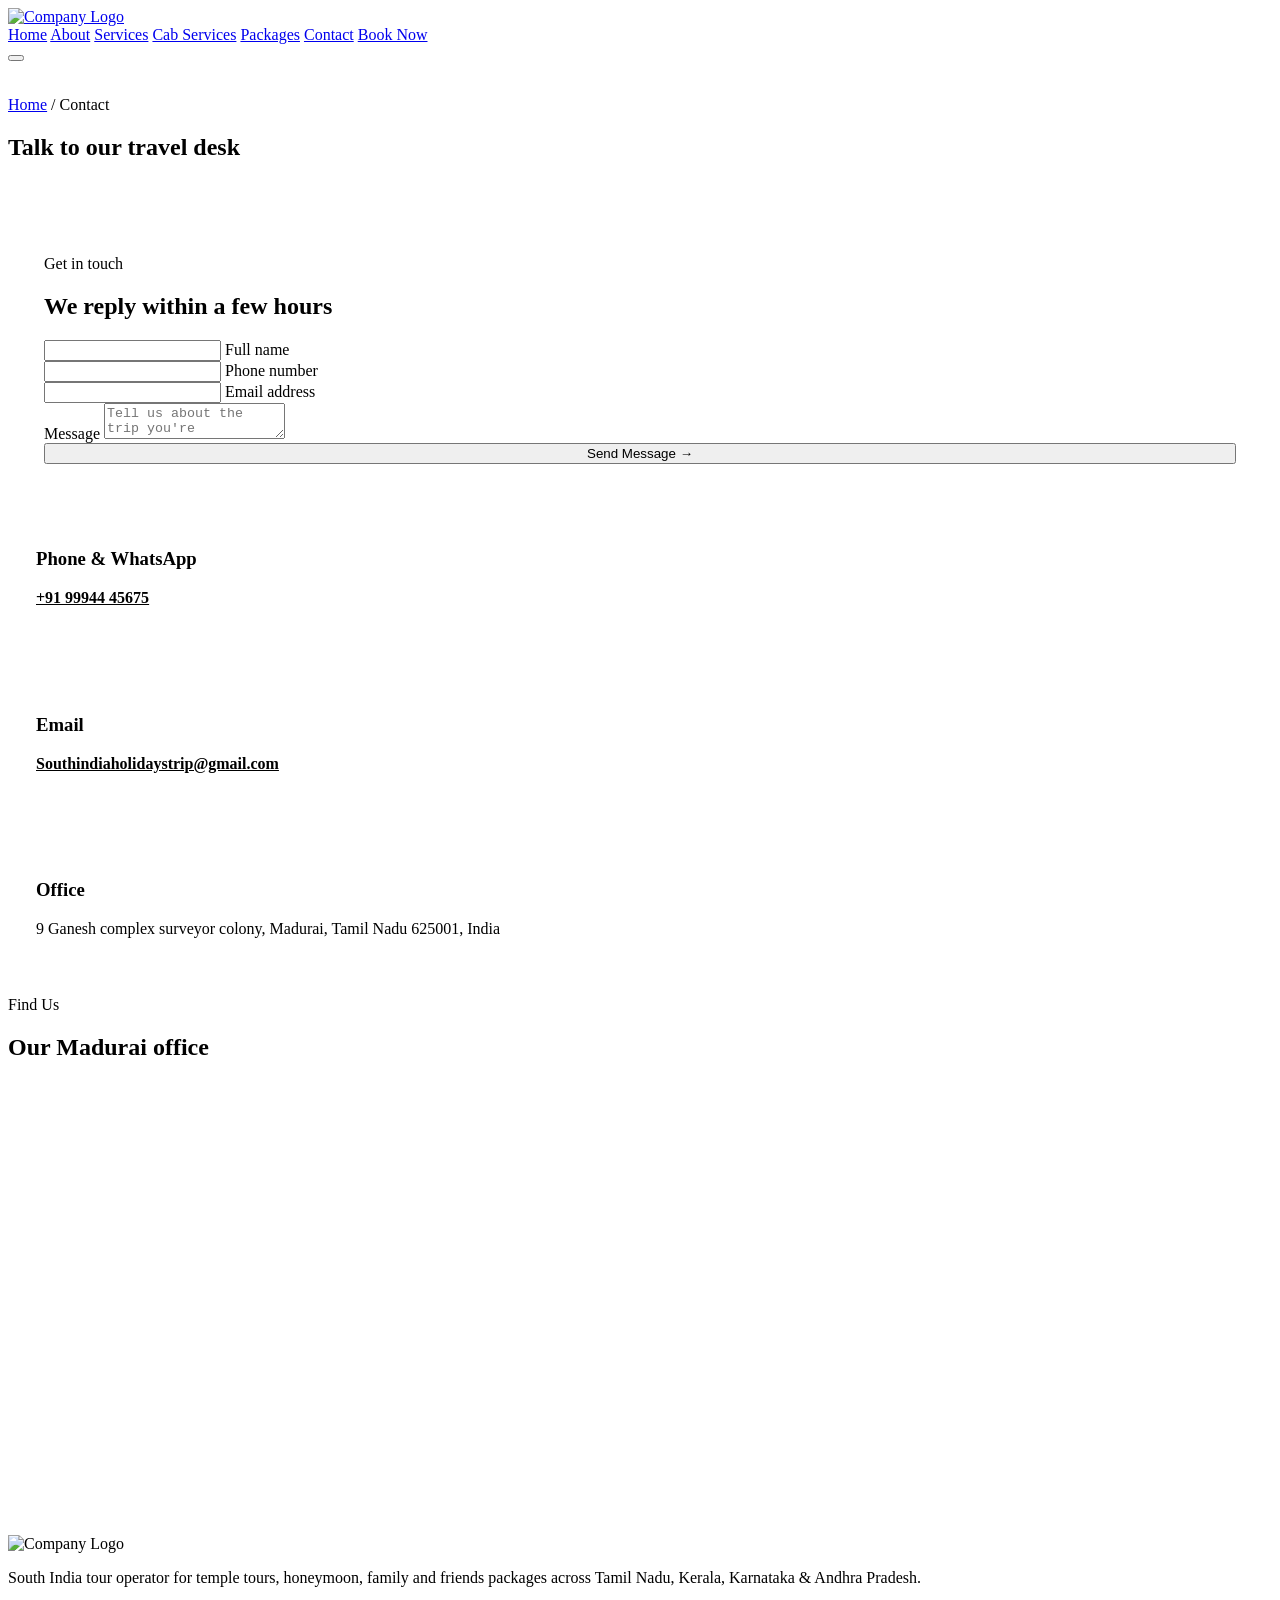
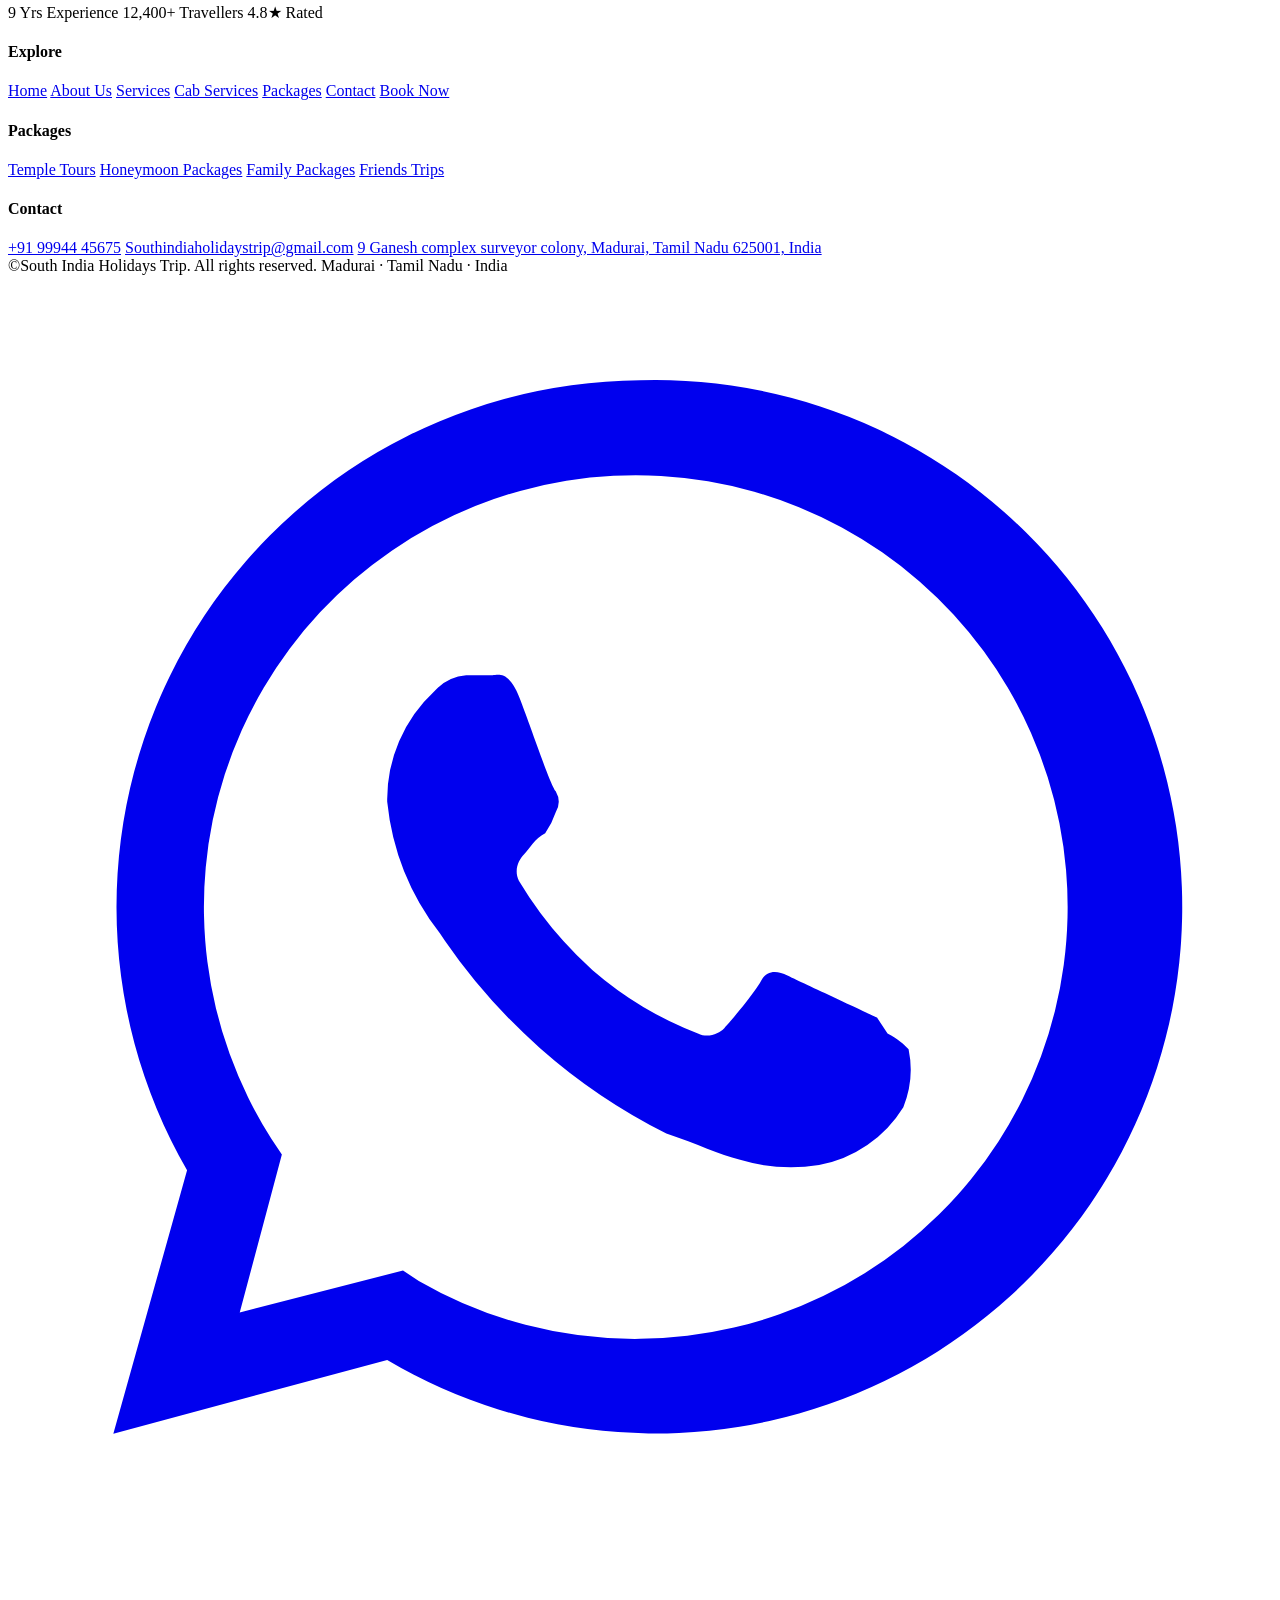
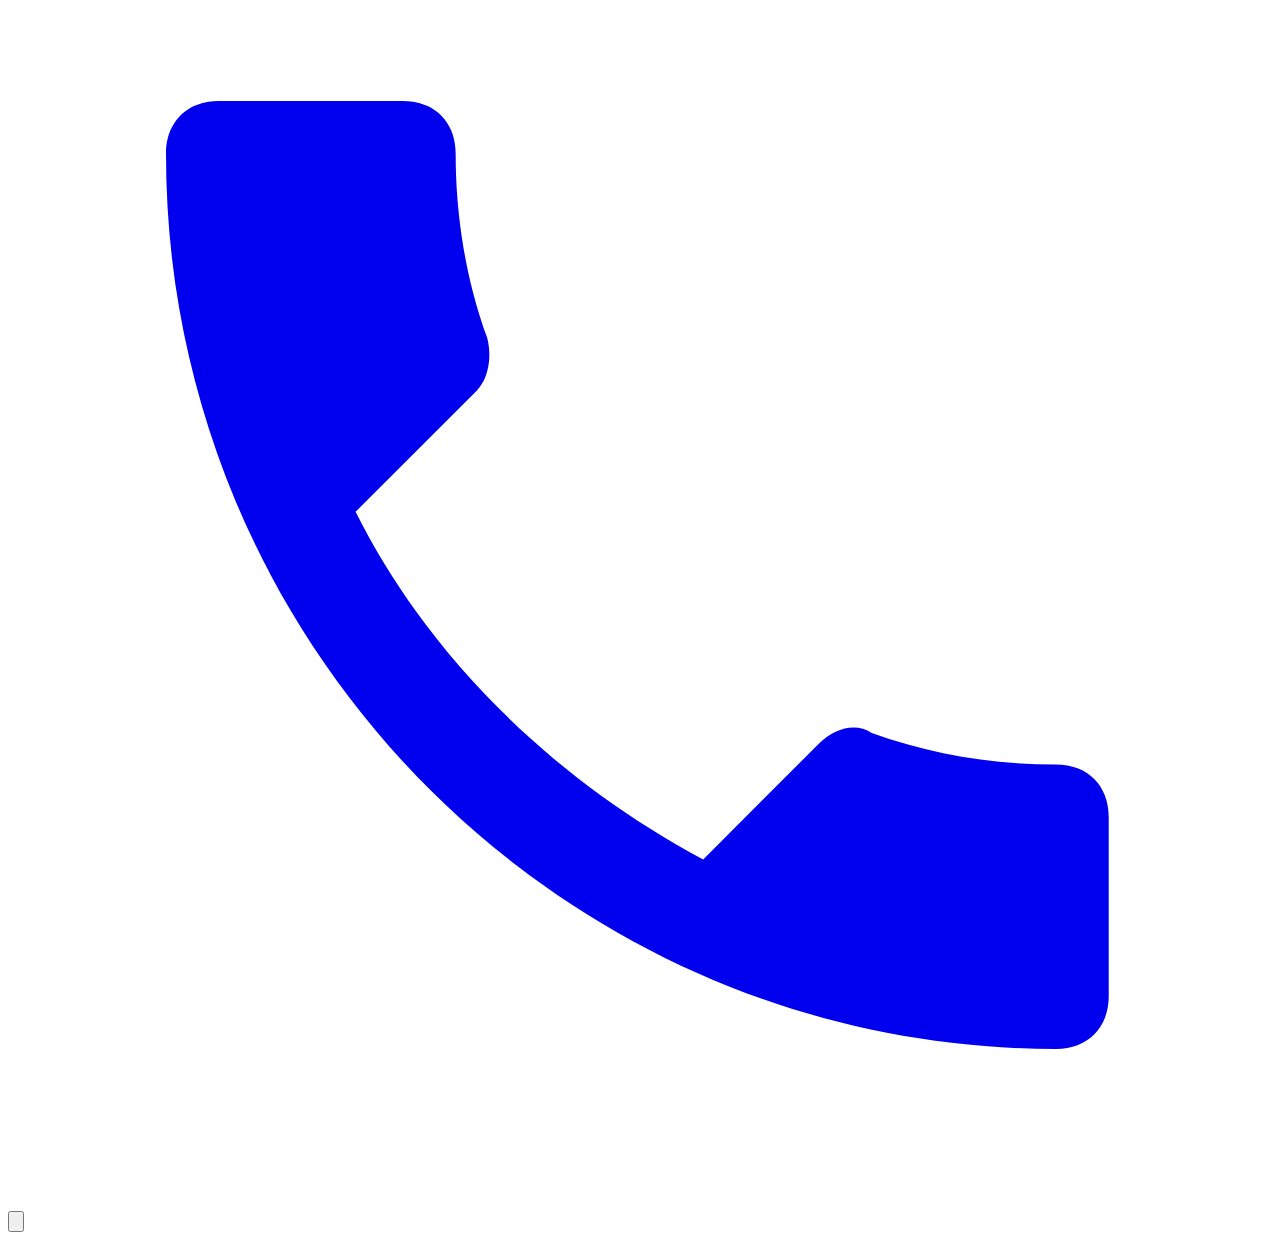
==== contact.html @ 144fa34c "Revise contact page for SEO and structure Updated the title and meta tags for SEO. Removed the Touri" ====
<!DOCTYPE html>
<html lang="en">

<head>
  <meta charset="UTF-8">
  <meta name="viewport" content="width=device-width, initial-scale=1.0">
  <title>Contact Us | South India Holidays Trip - Madurai Office</title>
  <meta name="description"
    content="Contact South India Holidays Trip for Madurai tour bookings, cab services & customized South India travel packages. Call or WhatsApp us today.">
  <meta name="keywords"
    content="contact madurai tour operator, south india holidays trip contact, madurai travel agency phone number">
  <link rel="canonical" href="https://www.southindiaholidaystrip.com/contact-us/">

  <script type="application/ld+json">
{
  "@context": "https://schema.org",
  "@type": "LocalBusiness",
  "name": "South India Holidays Trip",
  "image": "https://www.southindiaholidaystrip.com/images/logo.png",
  "telephone": "+91-99944-45675",
  "email": "info@southindiaholidaystrip.com",
  "address": {
    "@type": "PostalAddress",
    "streetAddress": "Your Street Address",
    "addressLocality": "Madurai",
    "addressRegion": "Tamil Nadu",
    "postalCode": "625001",
    "addressCountry": "IN"
  },
  "geo": {
    "@type": "GeoCoordinates",
    "latitude": "9.9252",
    "longitude": "78.1198"
  },
  "openingHoursSpecification": {
    "@type": "OpeningHoursSpecification",
    "dayOfWeek": ["Monday","Tuesday","Wednesday","Thursday","Friday","Saturday","Sunday"],
    "opens": "08:00",
    "closes": "20:00"
  },
  "priceRange": "₹₹"
}
</script>
  <meta name="description"
    content="Contact South Trails for South India tour packages — call, WhatsApp or email our Madurai travel desk to plan your Tamil Nadu & Kerala temple, honeymoon, family or friends trip.">
  <meta name="keywords"
    content="South India travel agency contact, South Trails Madurai contact, Tamil Nadu tour operator phone number">
  <link rel="canonical" href="https://www.Southindiaholidaystrip.com/contact.html">
  <meta name="robots" content="index, follow">
  <meta property="og:type" content="website">
  <meta property="og:title" content="Contact South India Holidays Trip">
  <meta property="og:description"
    content="Reach our Madurai-based South India travel desk by phone, WhatsApp or email.">
  <meta property="og:url" content="https://www.Southindiaholidaystrip.com/contact.html">
  <link rel="preconnect" href="https://fonts.googleapis.com">
  <link
    href="https://fonts.googleapis.com/css2?family=Poppins:wght@700;800&family=Inter:wght@400;500;600;700&display=swap"
    rel="stylesheet">
  <link rel="stylesheet" href="css/style.css">
</head>

<body class="contact-page">



  <div class="cursor-dot"></div>
  <div class="cursor-ring"></div>
  <div class="scroll-progress" id="scroll-progress"></div>

  <header class="site-header transparent">
    <div class="nav-wrap">
      <a href="index.html" class="brand">
        <img src="southindiaholidaystrip-logo.svg" alt="Company Logo">
      </a>
      <nav class="nav-links" id="nav-links">
        <a href="index.html">Home</a>
        <a href="about.html">About</a>
        <a href="services.html">Services</a>
        <a href="cabservices.html">Cab Services</a>
        <a href="packages.html">Packages</a>
        <a href="contact.html" class="active">Contact</a>
        <a href="booknow.html" class="btn btn-primary nav-cta">Book Now</a>
      </nav>
      <button class="nav-toggle" id="nav-toggle" aria-label="Toggle menu" aria-expanded="false"><span></span></button>
    </div>
  </header>
  <div class="nav-backdrop" id="nav-backdrop"></div>

  <section class="page-hero">
    <div class="page-hero-bg"><img src="images/temppl.jpg" alt="" loading="eager"></div>
    <div class="page-hero-overlay"></div>
    <div class="container">
      <p class="crumb"><a href="index.html">Home</a> / Contact</p>
      <h1>Talk to our travel desk</h1>
      <p style="max-width:560px;margin:0 auto;color:rgba(255,255,255,.9)">Based in Madurai, answering calls and messages
        about South India trips every day.</p>
    </div>
  </section>

  <section class="section-light">
    <div class="container grid grid-2" style="align-items:start">
      <div class="reveal glass-card" style="text-align:left;padding:40px 36px">
        <p class="eyebrow">Get in touch</p>
        <h2>We reply within a few hours</h2>
        <div id="contact-confirm"
          style="display:none;background:rgba(16,185,129,.12);color:#059669;padding:16px 18px;border-radius:12px;margin-bottom:20px;font-weight:600">
          Thanks — your message has reached our Madurai desk. We'll get back to you shortly.</div>
        <form id="contact-form" class="form-grid" novalidate>
          <div class="field floating">
            <input id="ct-name" type="text" required placeholder=" ">
            <label for="ct-name">Full name</label>
          </div>
          <div class="field floating">
            <input id="ct-phone" type="tel" required placeholder=" ">
            <label for="ct-phone">Phone number</label>
          </div>
          <div class="field floating full">
            <input id="ct-email" type="email" required placeholder=" ">
            <label for="ct-email">Email address</label>
          </div>
          <div class="field full">
            <label for="ct-msg">Message</label>
            <textarea id="ct-msg" required placeholder="Tell us about the trip you're planning..."></textarea>
          </div>
          <div class="field full">
            <button type="submit" class="btn btn-primary" style="width:100%">Send Message <span
                class="arrow">→</span></button>
          </div>
        </form>
      </div>

      <div class="reveal">
        <div class="glass-card" style="margin-bottom:20px;text-align:left;padding:26px 28px">
          <h3>Phone &amp; WhatsApp</h3>
          <p><a href="tel:+919994445675" style="color:var(--primary-dark);font-weight:600">+91 99944 45675</a></p>
        </div>
        <div class="glass-card" style="margin-bottom:20px;text-align:left;padding:26px 28px">
          <h3>Email</h3>
          <p><a href="mailto:Southindiaholidaystrip@gmail.com"
              style="color:var(--primary-dark);font-weight:600">Southindiaholidaystrip@gmail.com</a></p>
        </div>
        <div class="glass-card" style="text-align:left;padding:26px 28px">
          <h3>Office</h3>
          <p>9 Ganesh complex surveyor colony, Madurai, Tamil Nadu 625001, India</p>
        </div>
      </div>
    </div>
  </section>
  <script type="application/ld+json">
{
  "@context": "https://schema.org",
  "@type": "BreadcrumbList",
  "itemListElement": [
    {"@type": "ListItem", "position": 1, "name": "Home", "item": "https://www.southindiaholidaystrip.com/"},
    {"@type": "ListItem", "position": 2, "name": "Packages", "item": "https://www.southindiaholidaystrip.com/packages/"},
    {"@type": "ListItem", "position": 3, "name": "Madurai Tour Package", "item": "https://www.southindiaholidaystrip.com/madurai-tour-packages/"}
  ]
}
</script>
  <section class="section-muted">
    <div class="container">
      <div class="section-head">
        <p class="eyebrow center">Find Us</p>
        <h2>Our Madurai office</h2>
      </div>
      <div class="map-embed">
        <iframe
          src="https://www.google.com/maps/embed?pb=!1m14!1m12!1m3!1d491.2140660564958!2d78.15778376756975!3d9.957858644174221!2m3!1f0!2f0!3f0!3m2!1i1024!2i768!4f13.1!5e0!3m2!1sen!2sin!4v1784291886916!5m2!1sen!2sin"
          width="600" height="450" style="border:0;" allowfullscreen="" loading="lazy"
          referrerpolicy="strict-origin-when-cross-origin"></iframe>
      </div>
    </div>
  </section>

  <footer class="site-footer">
    <div class="container">
      <div class="footer-grid">
        <div class="footer-brand">
          <img src="southindiaholidaystrip-logo.svg" alt="Company Logo">
          <p>South India tour operator for temple tours, honeymoon, family and friends packages across Tamil Nadu,
            Kerala, Karnataka &amp; Andhra Pradesh.</p>
          <div class="trust-badges">
            <span class="trust-badge">9 Yrs Experience</span>
            <span class="trust-badge">12,400+ Travellers</span>
            <span class="trust-badge">4.8★ Rated</span>
          </div>
        </div>
        <div>
          <h4>Explore</h4>
          <a href="index.html">Home</a>
          <a href="about.html">About Us</a>
          <a href="services.html">Services</a>
          <a href="cabservices.html">Cab Services</a>
          <a href="packages.html">Packages</a>
          <a href="contact.html" class="active">Contact</a>
          <a href="booknow.html">Book Now</a>
        </div>
        <div>
          <h4>Packages</h4>
          <a href="packages.html?filter=temple#packages">Temple Tours</a>
          <a href="packages.html?filter=honeymoon#packages">Honeymoon Packages</a>
          <a href="packages.html?filter=family#packages">Family Packages</a>
          <a href="packages.html?filter=friends#packages">Friends Trips</a>
        </div>
        <div>
          <h4>Contact</h4>
          <a href="tel:+919994445675">+91 99944 45675</a>
          <a href="mailto:Southindiaholidaystrip@gmail.com">Southindiaholidaystrip@gmail.com</a>
          <a href="contact.html">9 Ganesh complex surveyor colony, Madurai, Tamil Nadu 625001, India</a>
        </div>
      </div>
      <div class="footer-bottom">
        <span>©South India Holidays Trip. All rights reserved.</span>
        <span>Madurai · Tamil Nadu · India</span>
      </div>
    </div>
  </footer>

  <a class="wa-float" href="https://wa.me/919994445675" target="_blank" rel="noopener" aria-label="Chat on WhatsApp">
    <svg viewBox="0 0 24 24" fill="currentColor">
      <path
        d="M12 2a10 10 0 0 0-8.6 15L2 22l5.2-1.4A10 10 0 1 0 12 2Zm0 18.2a8.2 8.2 0 0 1-4.2-1.1l-.3-.2-3.1.8.8-3-.2-.3A8.2 8.2 0 1 1 12 20.2Zm4.5-6.1c-.2-.1-1.5-.7-1.7-.8s-.4-.1-.5.1-.6.8-.7.9-.3.2-.5.1a6.7 6.7 0 0 1-2-1.2 7.4 7.4 0 0 1-1.4-1.7c-.1-.2 0-.4.1-.5s.2-.3.4-.4a1.6 1.6 0 0 0 .2-.4.4.4 0 0 0 0-.4c-.1-.1-.5-1.3-.7-1.8s-.4-.4-.5-.4h-.5a.9.9 0 0 0-.6.3 2.8 2.8 0 0 0-.9 2.1 4.9 4.9 0 0 0 1 2.5 11.2 11.2 0 0 0 4.3 3.8c.6.2 1 .4 1.4.5a3.4 3.4 0 0 0 1.5.1 2.4 2.4 0 0 0 1.6-1.1 1.9 1.9 0 0 0 .1-1.1c-.1-.1-.2-.2-.4-.3Z" />
    </svg>
  </a>
  <a class="call-float" href="tel:+919994445675" aria-label="Call us">
    <svg viewBox="0 0 24 24" fill="currentColor">
      <path
        d="M6.6 10.8c1.4 2.8 3.8 5.1 6.6 6.6l2.2-2.2c.3-.3.7-.4 1-.2 1.1.4 2.3.6 3.5.6.6 0 1 .4 1 1V20c0 .6-.4 1-1 1C10.6 21 3 13.4 3 4c0-.6.4-1 1-1h3.5c.6 0 1 .4 1 1 0 1.2.2 2.4.6 3.5.1.4 0 .8-.2 1L6.6 10.8Z" />
    </svg>
  </a>
  <button class="to-top" id="to-top" aria-label="Back to top">
    <svg viewBox="0 0 24 24" fill="none">
      <path d="M12 19V5M5 12l7-7 7 7" stroke="currentColor" stroke-width="2.4" stroke-linecap="round"
        stroke-linejoin="round" />
    </svg>
  </button>

  <script src="js/main.js"></script>
</body>

</html>
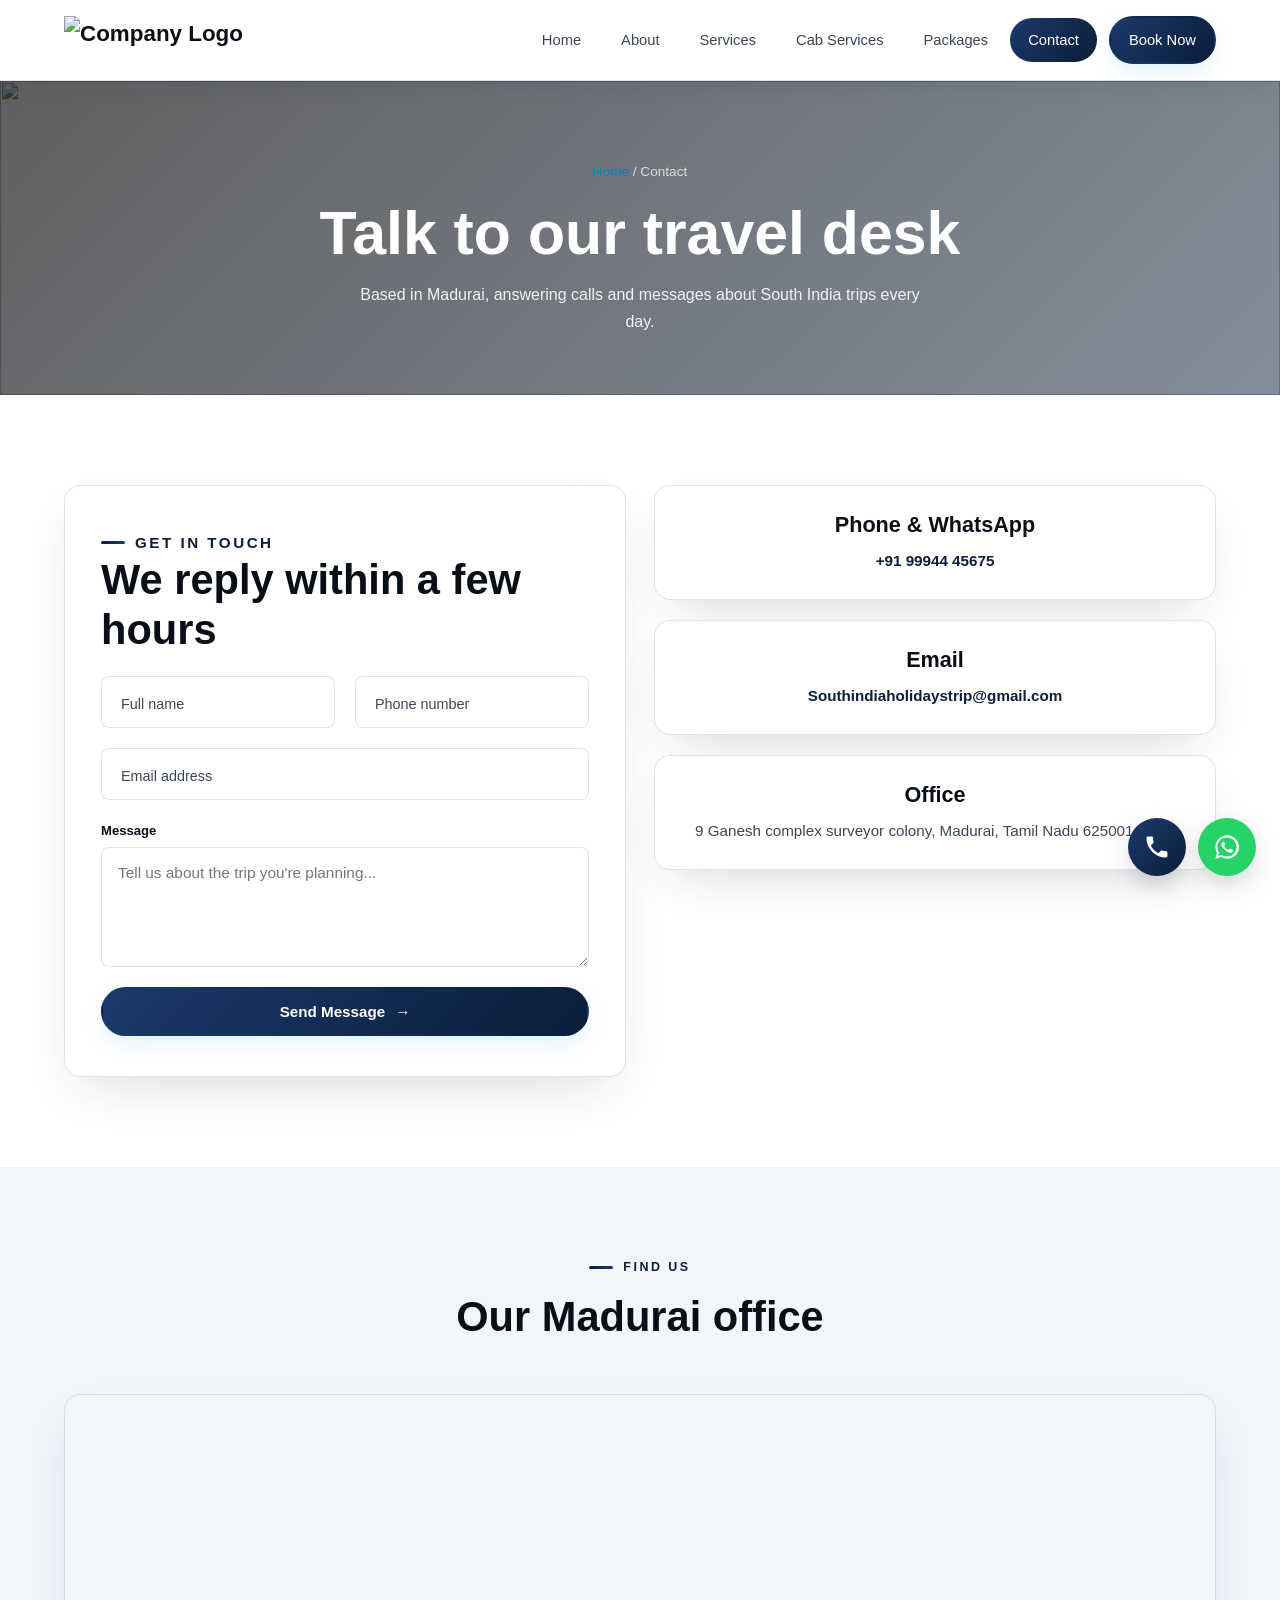
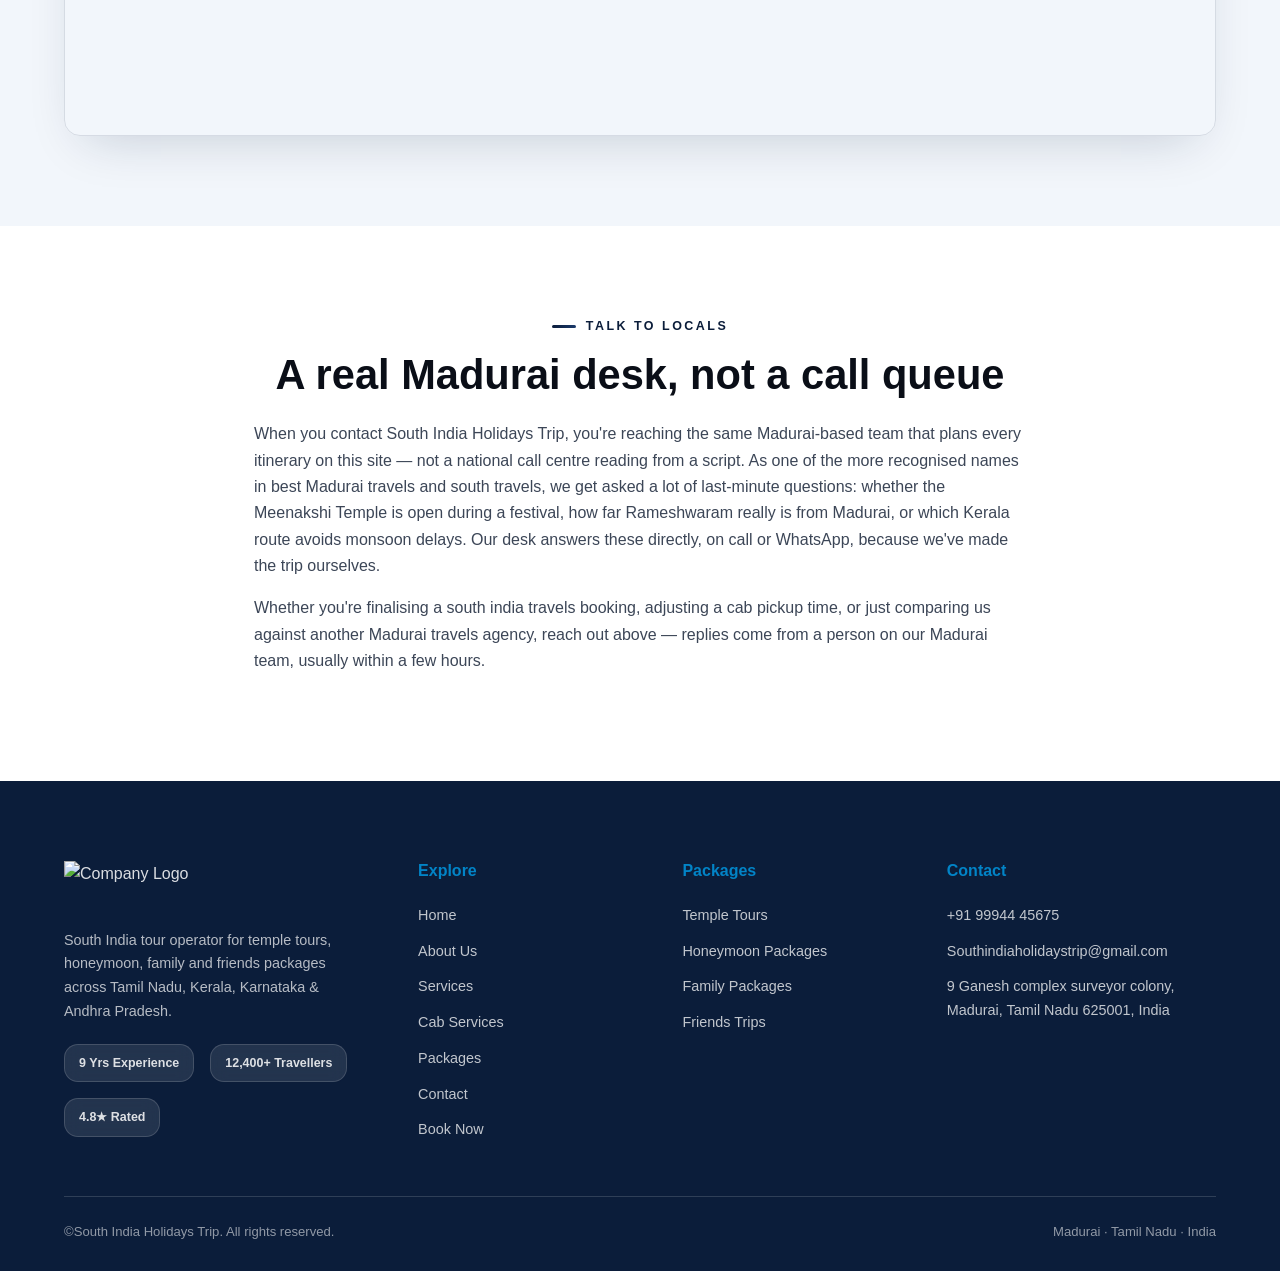
==== commit 3ce6f63c: "Enhance SEO and user engagement in contact.html Updated meta tags and structured data for improved S" ====
--- a/contact.html
+++ b/contact.html
@@ -4,34 +4,43 @@
 <head>
   <meta charset="UTF-8">
   <meta name="viewport" content="width=device-width, initial-scale=1.0">
-  <title>Contact Us | South India Holidays Trip - Madurai Office</title>
+  <title>Contact Best Madurai Travels | South India Holidays Trip - Madurai Office</title>
   <meta name="description"
-    content="Contact South India Holidays Trip for Madurai tour bookings, cab services & customized South India travel packages. Call or WhatsApp us today.">
+    content="Contact South India Holidays Trip — the best Madurai travels agency for tour bookings, cab services and custom south travels packages. Call or WhatsApp our Madurai desk today.">
   <meta name="keywords"
-    content="contact madurai tour operator, south india holidays trip contact, madurai travel agency phone number">
-  <link rel="canonical" href="https://www.southindiaholidaystrip.com/contact-us/">
+    content="contact best madurai travels, madurai travel agency phone number, south travels contact, south india travels agency madurai, contact south india holidays trip">
+  <link rel="canonical" href="https://www.southindiaholidaystrip.com/contact.html">
+  <meta name="robots" content="index, follow">
+
+  <meta property="og:type" content="website">
+  <meta property="og:site_name" content="South India Holidays Trip">
+  <meta property="og:title" content="Contact Best Madurai Travels | South India Holidays Trip">
+  <meta property="og:description"
+    content="Reach our Madurai-based South India travels desk by phone, WhatsApp or email.">
+  <meta property="og:image" content="https://www.southindiaholidaystrip.com/images/Meenkshi.webp">
+  <meta property="og:url" content="https://www.southindiaholidaystrip.com/contact.html">
+  <meta name="twitter:card" content="summary_large_image">
+  <meta name="twitter:title" content="Contact Best Madurai Travels">
+  <meta name="twitter:description" content="Call, WhatsApp or email our Madurai travels desk.">
 
   <script type="application/ld+json">
 {
   "@context": "https://schema.org",
-  "@type": "LocalBusiness",
+  "@type": ["LocalBusiness", "TravelAgency"],
   "name": "South India Holidays Trip",
-  "image": "https://www.southindiaholidaystrip.com/images/logo.png",
+  "alternateName": "Best Madurai Travels",
+  "image": "https://www.southindiaholidaystrip.com/images/Meenkshi.webp",
   "telephone": "+91-99944-45675",
-  "email": "info@southindiaholidaystrip.com",
+  "email": "Southindiaholidaystrip@gmail.com",
   "address": {
     "@type": "PostalAddress",
-    "streetAddress": "Your Street Address",
+    "streetAddress": "9 Ganesh Complex, Surveyor Colony",
     "addressLocality": "Madurai",
     "addressRegion": "Tamil Nadu",
     "postalCode": "625001",
     "addressCountry": "IN"
   },
-  "geo": {
-    "@type": "GeoCoordinates",
-    "latitude": "9.9252",
-    "longitude": "78.1198"
-  },
+  "geo": { "@type": "GeoCoordinates", "latitude": "9.9252", "longitude": "78.1198" },
   "openingHoursSpecification": {
     "@type": "OpeningHoursSpecification",
     "dayOfWeek": ["Monday","Tuesday","Wednesday","Thursday","Friday","Saturday","Sunday"],
@@ -41,17 +50,17 @@
   "priceRange": "₹₹"
 }
 </script>
-  <meta name="description"
-    content="Contact South Trails for South India tour packages — call, WhatsApp or email our Madurai travel desk to plan your Tamil Nadu & Kerala temple, honeymoon, family or friends trip.">
-  <meta name="keywords"
-    content="South India travel agency contact, South Trails Madurai contact, Tamil Nadu tour operator phone number">
-  <link rel="canonical" href="https://www.Southindiaholidaystrip.com/contact.html">
-  <meta name="robots" content="index, follow">
-  <meta property="og:type" content="website">
-  <meta property="og:title" content="Contact South India Holidays Trip">
-  <meta property="og:description"
-    content="Reach our Madurai-based South India travel desk by phone, WhatsApp or email.">
-  <meta property="og:url" content="https://www.Southindiaholidaystrip.com/contact.html">
+  <script type="application/ld+json">
+{
+  "@context": "https://schema.org",
+  "@type": "BreadcrumbList",
+  "itemListElement": [
+    {"@type": "ListItem", "position": 1, "name": "Home", "item": "https://www.southindiaholidaystrip.com/index.html"},
+    {"@type": "ListItem", "position": 2, "name": "Contact", "item": "https://www.southindiaholidaystrip.com/contact.html"}
+  ]
+}
+</script>
+
   <link rel="preconnect" href="https://fonts.googleapis.com">
   <link
     href="https://fonts.googleapis.com/css2?family=Poppins:wght@700;800&family=Inter:wght@400;500;600;700&display=swap"
@@ -146,17 +155,6 @@
       </div>
     </div>
   </section>
-  <script type="application/ld+json">
-{
-  "@context": "https://schema.org",
-  "@type": "BreadcrumbList",
-  "itemListElement": [
-    {"@type": "ListItem", "position": 1, "name": "Home", "item": "https://www.southindiaholidaystrip.com/"},
-    {"@type": "ListItem", "position": 2, "name": "Packages", "item": "https://www.southindiaholidaystrip.com/packages/"},
-    {"@type": "ListItem", "position": 3, "name": "Madurai Tour Package", "item": "https://www.southindiaholidaystrip.com/madurai-tour-packages/"}
-  ]
-}
-</script>
   <section class="section-muted">
     <div class="container">
       <div class="section-head">
@@ -169,6 +167,22 @@
           width="600" height="450" style="border:0;" allowfullscreen="" loading="lazy"
           referrerpolicy="strict-origin-when-cross-origin"></iframe>
       </div>
+    </div>
+  </section>
+
+  <section class="section-light">
+    <div class="container" style="max-width:820px">
+      <p class="eyebrow center">Talk To Locals</p>
+      <h2 style="text-align:center">A real Madurai desk, not a call queue</h2>
+      <p>When you contact South India Holidays Trip, you're reaching the same Madurai-based team that plans every
+        itinerary on this site — not a national call centre reading from a script. As one of the more recognised
+        names in best Madurai travels and south travels, we get asked a lot of last-minute questions: whether the
+        Meenakshi Temple is open during a festival, how far Rameshwaram really is from Madurai, or which Kerala
+        route avoids monsoon delays. Our desk answers these directly, on call or WhatsApp, because we've made the
+        trip ourselves.</p>
+      <p>Whether you're finalising a south india travels booking, adjusting a cab pickup time, or just comparing us
+        against another Madurai travels agency, reach out above — replies come from a person on our Madurai team,
+        usually within a few hours.</p>
     </div>
   </section>
 
--- a/css/style.css
+++ b/css/style.css
@@ -0,0 +1,3181 @@
+/* =========================================================
+   SOUTH INDIA HOLIDAYS TRIP— Premium Light Theme
+   TOURS & TRAVELS UI Redesign
+   ========================================================= */
+
+:root {
+  /* Navy / Black / White / Sky-blue system — no off-palette accents */
+  --primary: #1B3A6B;
+  --primary-dark: #0B1D3A;
+  --secondary: #0B1D3A;
+  --accent: #0EA5E9;
+  --highlight: #38BDF8;
+  --luxury: #0284C7;
+  --bg: #FFFFFF;
+  --bg-section: #F2F6FB;
+  --card-bg: rgba(255, 255, 255, 0.97);
+  --text: #0A0E17;
+  --text-soft: #3C4657;
+  --border: rgba(11, 29, 58, 0.12);
+  --hover-glow: rgba(14, 165, 233, 0.24);
+  --glass: rgba(255, 255, 255, 0.84);
+  --glass-border: rgba(255, 255, 255, 0.5);
+
+  --display: "Poppins", "Segoe UI", sans-serif;
+  --body: "Inter", "Segoe UI", sans-serif;
+
+  --radius: 20px;
+  --radius-sm: 14px;
+  --radius-pill: 999px;
+  --shadow: 0 20px 50px -20px rgba(11, 29, 58, 0.20);
+  --shadow-soft: 0 8px 30px -12px rgba(11, 29, 58, 0.16);
+  --shadow-glow: 0 0 40px var(--hover-glow);
+
+  --container: 1200px;
+  --nav-h: 72px;
+}
+
+*,
+*::before,
+*::after {
+  box-sizing: border-box;
+}
+
+html {
+  scroll-behavior: smooth;
+  -webkit-text-size-adjust: 100%;
+  max-width: 100%;
+}
+
+body {
+  margin: 0;
+  font-family: var(--body);
+  color: var(--text);
+  background: var(--bg);
+  line-height: 1.65;
+  font-size: 16px;
+  overflow-x: hidden;
+  -webkit-tap-highlight-color: transparent;
+}
+
+body.custom-cursor {
+  cursor: none;
+}
+
+h1,
+h2,
+h3,
+h4 {
+  font-family: var(--display);
+  font-weight: 800;
+  color: var(--text);
+  line-height: 1.2;
+  margin: 0 0 0.5em;
+  overflow-wrap: break-word;
+}
+
+h1 {
+  font-size: clamp(2.4rem, 5.5vw, 3.8rem);
+}
+
+h2 {
+  font-size: clamp(1.8rem, 3.5vw, 2.6rem);
+}
+
+h3 {
+  font-size: 1.35rem;
+}
+
+p {
+  margin: 0 0 1em;
+  color: var(--text-soft);
+}
+
+a {
+  color: inherit;
+  text-decoration: none;
+}
+
+img {
+  max-width: 100%;
+  display: block;
+}
+
+ul {
+  margin: 0;
+  padding: 0;
+  list-style: none;
+}
+
+button {
+  font-family: var(--body);
+  cursor: pointer;
+}
+
+.container {
+  max-width: var(--container);
+  margin: 0 auto;
+  padding: 0 24px;
+}
+
+.logo-container {
+  display: inline-flex;
+  align-items: center;
+  justify-content: center;
+  flex-shrink: 0;
+  width: 44px;
+  height: 44px;
+  padding: 8px;
+  border-radius: var(--radius-sm);
+  background: linear-gradient(135deg, var(--primary), var(--primary-dark));
+  box-shadow: 0 6px 18px -8px var(--hover-glow);
+  transition: transform 0.4s ease, box-shadow 0.3s ease;
+}
+
+.brand:hover .logo-container {
+  transform: rotate(-6deg) scale(1.08);
+  box-shadow: 0 10px 24px -8px var(--hover-glow);
+}
+
+
+/* ---------- Scroll Progress ---------- */
+.scroll-progress {
+  position: fixed;
+  top: 0;
+  left: 0;
+  height: 3px;
+  width: 0%;
+  z-index: 900;
+  background: linear-gradient(90deg, var(--primary-dark), var(--primary), var(--luxury));
+  box-shadow: 0 0 12px var(--hover-glow);
+  transition: width 0.1s ease-out;
+}
+
+/* ---------- Buttons ---------- */
+.btn {
+  display: inline-flex;
+  align-items: center;
+  justify-content: center;
+  gap: 10px;
+  padding: 14px 32px;
+  border-radius: var(--radius-pill);
+  font-weight: 600;
+  font-size: 0.95rem;
+  border: 2px solid transparent;
+  transition: transform 0.3s ease, box-shadow 0.3s ease, background 0.3s ease;
+  min-height: 48px;
+  position: relative;
+  overflow: hidden;
+  isolation: isolate;
+}
+
+.btn::before {
+  content: "";
+  position: absolute;
+  top: 0;
+  left: -60%;
+  width: 50%;
+  height: 100%;
+  background: linear-gradient(115deg, transparent, rgba(255, 255, 255, 0.4), transparent);
+  transform: skewX(-18deg);
+  transition: left 0.55s ease;
+  z-index: 1;
+  pointer-events: none;
+}
+
+.btn:hover::before {
+  left: 130%;
+}
+
+.btn-primary {
+  background: linear-gradient(135deg, var(--primary), var(--secondary));
+  color: #fff;
+  box-shadow: 0 8px 24px -8px var(--hover-glow);
+}
+
+.btn-primary:hover {
+  transform: translateY(-3px);
+  box-shadow: var(--shadow-glow);
+}
+
+.btn-gold {
+  background: var(--luxury);
+  color: #fff;
+}
+
+.btn-gold:hover {
+  transform: translateY(-3px);
+  box-shadow: 0 12px 30px -10px rgba(14, 165, 233, 0.5);
+}
+
+.btn-outline {
+  background: transparent;
+  border-color: var(--primary-dark);
+  color: var(--primary-dark);
+}
+
+.btn-outline:hover {
+  background: var(--primary-dark);
+  color: #fff;
+  transform: translateY(-2px);
+}
+
+.btn-ghost-light {
+  border-color: rgba(255, 255, 255, 0.7);
+  color: #fff;
+  background: rgba(255, 255, 255, 0.1);
+  backdrop-filter: blur(8px);
+}
+
+.btn-ghost-light:hover {
+  background: rgba(255, 255, 255, 0.2);
+  transform: translateY(-2px);
+}
+
+.btn .arrow {
+  transition: transform 0.3s ease;
+}
+
+.btn:hover .arrow {
+  transform: translateX(4px);
+}
+
+.btn:active {
+  transform: translateY(1px) scale(0.98);
+}
+
+/* ---------- Eyebrow ---------- */
+.eyebrow {
+  display: inline-flex;
+  align-items: center;
+  gap: 10px;
+  font-size: 0.78rem;
+  letter-spacing: 2.5px;
+  text-transform: uppercase;
+  color: var(--primary-dark);
+  font-weight: 700;
+  margin-bottom: 14px;
+}
+
+.eyebrow::before {
+  content: "";
+  width: 24px;
+  height: 3px;
+  background: linear-gradient(90deg, var(--primary-dark), var(--primary));
+  border-radius: 2px;
+}
+
+.eyebrow.center {
+  justify-content: center;
+  display: flex;
+}
+
+/* ---------- Header / Nav ---------- */
+.site-header {
+  position: sticky;
+  top: 0;
+  left: 0;
+  right: 0;
+  width: 100%;
+  max-width: 100%;
+  z-index: 500;
+  background: var(--bg);
+  border-bottom: 1px solid var(--border);
+  box-shadow: var(--shadow-soft);
+  transition: background 0.4s ease, box-shadow 0.4s ease, backdrop-filter 0.4s ease;
+}
+
+.site-header.transparent {
+  background: var(--glass);
+  backdrop-filter: blur(20px);
+  -webkit-backdrop-filter: blur(20px);
+  border-bottom: 1px solid var(--border);
+  box-shadow: var(--shadow-soft);
+}
+
+.site-header.scrolled {
+  background: var(--glass);
+  backdrop-filter: blur(20px);
+  -webkit-backdrop-filter: blur(20px);
+  border-bottom: 1px solid var(--border);
+  box-shadow: var(--shadow-soft);
+}
+
+.nav-wrap {
+  display: flex;
+  align-items: center;
+  justify-content: space-between;
+  padding: 16px 24px;
+  max-width: var(--container);
+  margin: 0 auto;
+  min-height: var(--nav-h);
+}
+
+.brand {
+  display: flex;
+  align-items: center;
+  gap: 12px;
+  font-family: var(--display);
+  font-size: 1.4rem;
+  font-weight: 800;
+  color: var(--text);
+  z-index: 620;
+}
+
+.brand img {
+  height: 56px;
+  width: auto;
+  max-width: 260px;
+  object-fit: contain;
+  transition: height 0.3s ease, filter 0.3s ease;
+}
+
+.site-header.scrolled .brand img {
+  height: 48px;
+}
+
+.brand .mark {
+  width: 40px;
+  height: 40px;
+  flex-shrink: 0;
+  transition: transform 0.4s ease;
+}
+
+.brand:hover .mark {
+  transform: rotate(-6deg) scale(1.08);
+}
+
+.brand small {
+  display: block;
+  font-family: var(--body);
+  font-size: 0.6rem;
+  letter-spacing: 2px;
+  color: var(--primary-dark);
+  font-weight: 600;
+  text-transform: uppercase;
+}
+
+.nav-links {
+  display: flex;
+  align-items: center;
+  gap: 4px;
+}
+
+.nav-links a {
+  padding: 10px 18px;
+  font-weight: 500;
+  font-size: 0.92rem;
+  color: var(--text-soft);
+  border-radius: var(--radius-pill);
+  transition: color 0.25s;
+  position: relative;
+  white-space: nowrap;
+}
+
+.nav-links a::after {
+  content: "";
+  position: absolute;
+  left: 18px;
+  right: 18px;
+  bottom: 6px;
+  height: 2px;
+  background: linear-gradient(90deg, var(--primary-dark), var(--primary));
+  transform: scaleX(0);
+  transform-origin: left;
+  transition: transform 0.3s ease;
+  border-radius: 2px;
+}
+
+.nav-links a:not(.nav-cta):hover,
+.nav-links a:not(.nav-cta).active {
+  color: #fff;
+  background: linear-gradient(135deg, var(--primary), var(--primary-dark));
+  border-radius: var(--radius-pill);
+}
+
+.nav-links a.active::after,
+.nav-links a:hover::after {
+  transform: scaleX(0);
+}
+
+/* Transparent header now uses same white glass as scrolled — no color overrides needed */
+
+.nav-cta {
+  margin-left: 8px;
+  color: #fff !important;
+}
+
+.nav-toggle {
+  display: none;
+  align-items: center;
+  justify-content: center;
+  width: 44px;
+  height: 44px;
+  border: 2px solid var(--border);
+  background: var(--bg);
+  border-radius: 12px;
+  cursor: pointer;
+  position: relative;
+  z-index: 1001;
+  transition: background 0.3s ease, border-color 0.3s ease, box-shadow 0.3s ease;
+}
+
+.nav-toggle:hover {
+  border-color: var(--primary);
+  box-shadow: 0 4px 14px -4px var(--hover-glow);
+}
+
+.nav-toggle span,
+.nav-toggle span::before,
+.nav-toggle span::after {
+  position: absolute;
+  content: "";
+  width: 20px;
+  height: 2.5px;
+  border-radius: 50px;
+  background: var(--primary-dark);
+  transition: all 0.4s cubic-bezier(0.4, 0, 0.2, 1);
+}
+
+.nav-toggle span {
+  top: 50%;
+  left: 50%;
+  transform: translate(-50%, -50%);
+}
+
+.nav-toggle span::before {
+  transform: translateY(-7px);
+}
+
+.nav-toggle span::after {
+  transform: translateY(7px);
+}
+
+.nav-toggle.open {
+  background: var(--primary-dark);
+  border-color: var(--primary-dark);
+}
+
+.nav-toggle.open span {
+  background: transparent;
+}
+
+.nav-toggle.open span::before {
+  transform: rotate(45deg);
+  background: #fff;
+}
+
+.nav-toggle.open span::after {
+  transform: rotate(-45deg);
+  background: #fff;
+}
+
+.nav-backdrop {
+  display: none;
+}
+
+/* ---------- Hero (Home - Full Width) ---------- */
+.hero-full {
+  position: relative;
+  min-height: 100vh;
+  overflow: hidden;
+  display: flex;
+  align-items: center;
+  justify-content: center;
+}
+
+.hero-slideshow {
+  position: absolute;
+  inset: 0;
+  z-index: 0;
+}
+
+.hero-slide {
+  position: absolute;
+  inset: 0;
+  opacity: 0;
+  transition: opacity 1.2s ease;
+}
+
+.hero-slide.active {
+  opacity: 1;
+}
+
+.hero-slide img {
+  width: 100%;
+  height: 100%;
+  object-fit: cover;
+  animation: ken-burns 12s ease-in-out infinite alternate;
+}
+
+@keyframes ken-burns {
+  from {
+    transform: scale(1);
+  }
+
+  to {
+    transform: scale(1.08);
+  }
+}
+
+.hero-overlay {
+  position: absolute;
+  inset: 0;
+  background: linear-gradient(135deg, rgba(10, 10, 10, 0.6) 0%, rgba(11, 29, 58, 0.5) 50%, rgba(10, 10, 10, 0.55) 100%);
+  z-index: 1;
+}
+
+.hero-clouds {
+  position: absolute;
+  inset: 0;
+  z-index: 2;
+  pointer-events: none;
+  overflow: hidden;
+}
+
+.cloud {
+  position: absolute;
+  background: rgba(255, 255, 255, 0.15);
+  border-radius: 100px;
+  filter: blur(20px);
+  animation: cloud-drift linear infinite;
+}
+
+.cloud-1 {
+  width: 200px;
+  height: 60px;
+  top: 15%;
+  left: -10%;
+  animation-duration: 35s;
+}
+
+.cloud-2 {
+  width: 280px;
+  height: 80px;
+  top: 25%;
+  left: -15%;
+  animation-duration: 45s;
+  animation-delay: -10s;
+}
+
+.cloud-3 {
+  width: 160px;
+  height: 50px;
+  top: 8%;
+  left: -5%;
+  animation-duration: 30s;
+  animation-delay: -20s;
+}
+
+@keyframes cloud-drift {
+  from {
+    transform: translateX(0);
+  }
+
+  to {
+    transform: translateX(calc(100% + 300px));
+  }
+}
+
+.hero-content {
+  position: relative;
+  z-index: 3;
+  text-align: center;
+  color: #fff;
+  max-width: 820px;
+  padding: 60px 24px 80px;
+}
+
+.hero-content h1 {
+  color: #fff;
+  margin-bottom: 20px;
+}
+
+.hero-content h1 .accent {
+  background: linear-gradient(135deg, var(--luxury), var(--highlight));
+  -webkit-background-clip: text;
+  -webkit-text-fill-color: transparent;
+  background-clip: text;
+}
+
+.hero-content .lead {
+  color: rgba(255, 255, 255, 0.9);
+  font-size: 1.1rem;
+  max-width: 600px;
+  margin: 0 auto 28px;
+}
+
+.hero-actions {
+  display: flex;
+  gap: 16px;
+  justify-content: center;
+  flex-wrap: wrap;
+  margin-bottom: 48px;
+}
+
+.hero-stats {
+  display: flex;
+  gap: 40px;
+  justify-content: center;
+  flex-wrap: wrap;
+}
+
+.hero-stats div {
+  text-align: center;
+}
+
+.hero-stats strong {
+  font-family: var(--display);
+  font-size: 2rem;
+  font-weight: 800;
+  display: block;
+  color: var(--luxury);
+}
+
+.hero-stats span {
+  font-size: 0.82rem;
+  color: rgba(255, 255, 255, 0.75);
+  letter-spacing: 0.5px;
+}
+
+.hero-float-icons {
+  position: absolute;
+  inset: 0;
+  z-index: 2;
+  pointer-events: none;
+}
+
+.float-icon {
+  position: absolute;
+  font-size: 2rem;
+  opacity: 0.6;
+  animation: float-icon 4s ease-in-out infinite;
+}
+
+.float-icon:nth-child(1) {
+  top: 20%;
+  left: 8%;
+  animation-delay: 0s;
+}
+
+.float-icon:nth-child(2) {
+  top: 60%;
+  right: 10%;
+  animation-delay: -1s;
+}
+
+.float-icon:nth-child(3) {
+  bottom: 25%;
+  left: 12%;
+  animation-delay: -2s;
+}
+
+.float-icon:nth-child(4) {
+  top: 35%;
+  right: 18%;
+  animation-delay: -0.5s;
+}
+
+@keyframes float-icon {
+
+  0%,
+  100% {
+    transform: translateY(0) rotate(0deg);
+  }
+
+  50% {
+    transform: translateY(-15px) rotate(5deg);
+  }
+}
+
+.hero-dots {
+  position: absolute;
+  bottom: 40px;
+  left: 50%;
+  transform: translateX(-50%);
+  z-index: 4;
+  display: flex;
+  gap: 10px;
+}
+
+.hero-dots button {
+  width: 12px;
+  height: 12px;
+  border-radius: 50%;
+  border: 2px solid rgba(255, 255, 255, 0.6);
+  background: transparent;
+  padding: 0;
+  transition: background 0.3s, transform 0.3s;
+}
+
+.hero-dots button.active {
+  background: var(--luxury);
+  border-color: var(--luxury);
+  transform: scale(1.2);
+}
+
+.wave-divider {
+  position: absolute;
+  bottom: -1px;
+  left: 0;
+  right: 0;
+  z-index: 4;
+  line-height: 0;
+}
+
+.wave-divider svg {
+  width: 100%;
+  height: 80px;
+}
+
+/* ---------- Sections ---------- */
+section {
+  padding: 90px 0;
+  position: relative;
+}
+
+.section-light {
+  background: var(--bg);
+}
+
+.section-muted {
+  background: var(--bg-section);
+}
+
+.section-gradient {
+  background: linear-gradient(135deg, #0A0A0A 0%, var(--primary-dark) 50%, var(--primary) 100%);
+  color: #fff;
+}
+
+.section-gradient h2,
+.section-gradient h3 {
+  color: #ffffff;
+}
+
+.section-gradient p {
+  color: rgba(255, 255, 255, 0.9);
+}
+
+.section-gradient .glass-card h3 {
+  color: var(--text);
+}
+
+.section-gradient .glass-card p {
+  color: var(--text-soft);
+}
+
+.section-head {
+  max-width: 640px;
+  margin: 0 auto 52px;
+  text-align: center;
+}
+
+/* ---------- Glass Cards ---------- */
+.glass-card {
+  background: var(--card-bg);
+  backdrop-filter: blur(16px);
+  -webkit-backdrop-filter: blur(16px);
+  border: 1px solid var(--border);
+  border-radius: var(--radius);
+  padding: 36px 28px;
+  box-shadow: var(--shadow);
+  transition: transform 0.35s ease, box-shadow 0.35s ease, border-color 0.35s ease;
+  position: relative;
+  overflow: hidden;
+}
+
+.glass-card::before {
+  content: "";
+  position: absolute;
+  top: 0;
+  left: 0;
+  right: 0;
+  height: 3px;
+  background: linear-gradient(90deg, var(--primary-dark), var(--luxury));
+  opacity: 0;
+  transition: opacity 0.3s;
+}
+
+.glass-card:hover {
+  transform: translateY(-8px);
+  box-shadow: var(--shadow-glow);
+  border-color: rgba(11, 29, 58, 0.3);
+}
+
+.glass-card:hover::before {
+  opacity: 1;
+}
+
+.glass-card .icon-wrap {
+  width: 64px;
+  height: 64px;
+  margin: 0 auto 20px;
+  display: flex;
+  align-items: center;
+  justify-content: center;
+  background: linear-gradient(135deg, rgba(27, 58, 107, 0.12), rgba(14, 165, 233, 0.10));
+  border-radius: 16px;
+  font-size: 1.8rem;
+  transition: transform 0.4s ease;
+}
+
+.glass-card:hover .icon-wrap {
+  transform: translateY(-4px) scale(1.1);
+}
+
+.glass-card h3 {
+  margin-bottom: 10px;
+  text-align: center;
+}
+
+.glass-card p {
+  font-size: 0.95rem;
+  margin-bottom: 0;
+  text-align: center;
+}
+
+/* ---------- Destination Cards ---------- */
+.place-card {
+  border-radius: var(--radius);
+  overflow: hidden;
+  background: var(--card-bg);
+  box-shadow: var(--shadow);
+  border: 1px solid var(--border);
+  transition: transform 0.35s ease, box-shadow 0.35s ease;
+}
+
+.place-card:hover {
+  transform: translateY(-8px);
+  box-shadow: var(--shadow-glow);
+}
+
+/* Destination card link wrapper */
+.place-card-link {
+  display: block;
+  text-decoration: none;
+  color: inherit;
+  border-radius: var(--radius);
+  transition: transform 0.35s ease;
+}
+
+.place-card-link:hover .place-card {
+  transform: translateY(-8px);
+  box-shadow: var(--shadow-glow);
+}
+
+.place-card .art {
+  height: 220px;
+  overflow: hidden;
+  position: relative;
+}
+
+.place-card .art img {
+  width: 100%;
+  height: 100%;
+  object-fit: cover;
+  display: block;
+}
+
+.place-card .art::after {
+  content: "";
+  position: absolute;
+  inset: 0;
+  background: linear-gradient(to top, rgba(15, 23, 42, 0.3), transparent);
+  pointer-events: none;
+}
+
+.place-card .art img {
+  width: 100%;
+  height: 100%;
+  object-fit: cover;
+  transition: transform 0.7s ease, filter 0.4s ease;
+}
+
+.place-card:hover .art img {
+  transform: scale(1.1);
+  filter: brightness(1.05);
+}
+
+.place-card .body {
+  padding: 24px;
+}
+
+.place-card .tag {
+  display: inline-block;
+  font-size: 0.72rem;
+  font-weight: 700;
+  letter-spacing: 1px;
+  text-transform: uppercase;
+  color: var(--primary-dark);
+  background: rgba(11, 29, 58, 0.1);
+  padding: 5px 12px;
+  border-radius: var(--radius-pill);
+  margin-bottom: 12px;
+  transition: background 0.3s, color 0.3s;
+}
+
+.place-card:hover .tag {
+  background: var(--primary-dark);
+  color: #ffffff;
+}
+
+/* ---------- Package Tier Cards ---------- */
+.tier-card {
+  background: var(--card-bg);
+  border: 1px solid var(--border);
+  border-radius: var(--radius);
+  overflow: hidden;
+  box-shadow: var(--shadow);
+  display: flex;
+  flex-direction: column;
+  height: 100%;
+  transition: transform 0.35s ease, box-shadow 0.35s ease;
+  position: relative;
+}
+
+.tier-card[data-tilt] {
+  transform-style: preserve-3d;
+  perspective: 1000px;
+}
+
+.tier-card:hover {
+  box-shadow: var(--shadow-glow);
+}
+
+.tier-card .art {
+  width: 100%;
+  height: 240px;
+  overflow: hidden;
+  position: relative;
+}
+
+.tier-card .art img {
+  width: 100%;
+  height: 100%;
+  object-fit: cover;
+  transition: transform 0.7s ease;
+}
+
+.tier-card:hover .art img {
+  transform: scale(1.1);
+}
+
+.tier-card .art::after {
+  content: "";
+  position: absolute;
+  top: -50%;
+  left: -50%;
+  width: 200%;
+  height: 200%;
+  background: linear-gradient(45deg, transparent 40%, rgba(255, 255, 255, 0.3) 50%, transparent 60%);
+  transform: translateX(-100%);
+  transition: transform 0.6s ease;
+}
+
+.tier-card:hover .art::after {
+  transform: translateX(100%);
+}
+
+.price-badge {
+  position: absolute;
+  top: 16px;
+  right: 16px;
+  background: var(--luxury);
+  color: #fff;
+  font-weight: 700;
+  font-size: 0.85rem;
+  padding: 8px 16px;
+  border-radius: var(--radius-pill);
+  box-shadow: var(--shadow-soft);
+  animation: badge-float 3s ease-in-out infinite;
+  z-index: 2;
+}
+
+@keyframes badge-float {
+
+  0%,
+  100% {
+    transform: translateY(0);
+  }
+
+  50% {
+    transform: translateY(-4px);
+  }
+}
+
+.tier-card .card-body {
+  padding: 28px;
+  flex: 1;
+  display: flex;
+  flex-direction: column;
+}
+
+.tier-label {
+  font-size: 0.78rem;
+  letter-spacing: 2px;
+  text-transform: uppercase;
+  color: var(--primary-dark);
+  font-weight: 700;
+  margin-bottom: 8px;
+}
+
+.tier-card h3 {
+  margin-bottom: 10px;
+}
+
+.tier-card p {
+  font-size: 0.93rem;
+  margin-bottom: 16px;
+}
+
+.tier-card ul {
+  margin: 0 0 20px;
+  flex: 1;
+}
+
+.tier-card ul li {
+  padding: 8px 0 8px 28px;
+  position: relative;
+  font-size: 0.9rem;
+  color: var(--text-soft);
+  border-top: 1px dashed var(--border);
+}
+
+.tier-card ul li:first-child {
+  border-top: none;
+}
+
+.tier-card ul li::before {
+  content: "✓";
+  position: absolute;
+  left: 0;
+  color: var(--accent);
+  font-weight: 700;
+}
+
+.tier-card.featured {
+  border: 2px solid var(--luxury);
+  animation: featured-pulse 3s ease-in-out infinite;
+}
+
+@keyframes featured-pulse {
+
+  0%,
+  100% {
+    box-shadow: var(--shadow);
+  }
+
+  50% {
+    box-shadow: var(--shadow), 0 0 0 4px rgba(14, 165, 233, 0.15);
+  }
+}
+
+.tier-card .card-actions {
+  display: flex;
+  gap: 10px;
+  flex-direction: column;
+}
+
+.tier-card .card-actions .btn {
+  width: 100%;
+}
+
+/* ---------- Grids ---------- */
+.grid {
+  display: grid;
+  gap: 28px;
+}
+
+.grid-2 {
+  grid-template-columns: repeat(2, 1fr);
+}
+
+.grid-3 {
+  grid-template-columns: repeat(3, 1fr);
+}
+
+.grid-4 {
+  grid-template-columns: repeat(4, 1fr);
+}
+
+/* ---------- Page Hero (Inner Pages) ---------- */
+.page-hero {
+  position: relative;
+  padding: 80px 0 60px;
+  text-align: center;
+  color: #fff;
+  overflow: hidden;
+}
+
+.page-hero-bg {
+  position: absolute;
+  inset: 0;
+  z-index: 0;
+}
+
+.page-hero-bg img {
+  width: 100%;
+  height: 100%;
+  object-fit: cover;
+}
+
+.page-hero-overlay {
+  position: absolute;
+  inset: 0;
+  background: linear-gradient(135deg, rgba(10, 10, 10, 0.65), rgba(11, 29, 58, 0.5));
+  z-index: 1;
+}
+
+.page-hero .container {
+  position: relative;
+  z-index: 2;
+}
+
+.page-hero h1 {
+  color: #fff;
+  margin-bottom: 12px;
+}
+
+.page-hero .crumb {
+  font-size: 0.85rem;
+  color: rgba(255, 255, 255, 0.75);
+}
+
+.page-hero .crumb a {
+  color: var(--luxury);
+}
+
+/* ---------- Testimonials ---------- */
+.testimonial-slider {
+  position: relative;
+  overflow: hidden;
+  max-width: 800px;
+  margin: 0 auto;
+}
+
+.testimonial-track {
+  display: flex;
+  transition: transform 0.6s cubic-bezier(0.4, 0, 0.2, 1);
+}
+
+.testimonial-card {
+  min-width: 100%;
+  padding: 0 20px;
+}
+
+.testimonial-inner {
+  background: var(--card-bg);
+  backdrop-filter: blur(16px);
+  border: 1px solid var(--border);
+  border-radius: var(--radius);
+  padding: 40px 36px;
+  text-align: center;
+  box-shadow: var(--shadow);
+  position: relative;
+}
+
+.testimonial-inner .quote-mark {
+  font-size: 4rem;
+  line-height: 1;
+  color: var(--primary);
+  opacity: 0.3;
+  font-family: Georgia, serif;
+  animation: quote-pulse 3s ease-in-out infinite;
+}
+
+@keyframes quote-pulse {
+
+  0%,
+  100% {
+    opacity: 0.3;
+    transform: scale(1);
+  }
+
+  50% {
+    opacity: 0.5;
+    transform: scale(1.05);
+  }
+}
+
+.testimonial-inner p {
+  font-size: 1.1rem;
+  font-style: italic;
+  color: var(--text);
+  margin: 16px 0 24px;
+}
+
+.testimonial-author {
+  display: flex;
+  align-items: center;
+  justify-content: center;
+  gap: 14px;
+}
+
+.testimonial-author img {
+  width: 56px;
+  height: 56px;
+  border-radius: 50%;
+  object-fit: cover;
+  border: 3px solid var(--primary);
+  transition: transform 0.3s ease;
+}
+
+.testimonial-inner:hover .testimonial-author img {
+  transform: scale(1.1);
+}
+
+.testimonial-author strong {
+  display: block;
+  color: var(--text);
+}
+
+.testimonial-author span {
+  font-size: 0.85rem;
+  color: var(--text-soft);
+}
+
+.stars {
+  color: var(--luxury);
+  letter-spacing: 3px;
+  margin-bottom: 12px;
+  font-size: 1.1rem;
+}
+
+.stars span {
+  display: inline-block;
+  animation: star-pop 0.5s ease backwards;
+}
+
+.stars span:nth-child(1) {
+  animation-delay: 0.1s;
+}
+
+.stars span:nth-child(2) {
+  animation-delay: 0.2s;
+}
+
+.stars span:nth-child(3) {
+  animation-delay: 0.3s;
+}
+
+.stars span:nth-child(4) {
+  animation-delay: 0.4s;
+}
+
+.stars span:nth-child(5) {
+  animation-delay: 0.5s;
+}
+
+@keyframes star-pop {
+  from {
+    transform: scale(0);
+    opacity: 0;
+  }
+
+  to {
+    transform: scale(1);
+    opacity: 1;
+  }
+}
+
+.testimonial-dots {
+  display: flex;
+  justify-content: center;
+  gap: 8px;
+  margin-top: 28px;
+}
+
+.testimonial-dots button {
+  width: 10px;
+  height: 10px;
+  border-radius: 50%;
+  border: none;
+  background: var(--border);
+  padding: 0;
+  transition: background 0.3s, transform 0.3s;
+}
+
+.testimonial-dots button.active {
+  background: var(--primary-dark);
+  transform: scale(1.3);
+}
+
+/* ---------- FAQ Accordion ---------- */
+.faq-list {
+  max-width: 760px;
+  margin: 0 auto;
+}
+
+.accordion-item {
+  background: var(--card-bg);
+  border: 1px solid var(--border);
+  border-radius: var(--radius-sm);
+  margin-bottom: 12px;
+  overflow: hidden;
+  transition: box-shadow 0.3s ease;
+}
+
+.accordion-item:hover {
+  box-shadow: var(--shadow-soft);
+}
+
+.accordion-item button {
+  width: 100%;
+  text-align: left;
+  background: none;
+  border: none;
+  padding: 22px 24px;
+  display: flex;
+  justify-content: space-between;
+  align-items: center;
+  font-family: var(--display);
+  font-size: 1.05rem;
+  font-weight: 700;
+  color: var(--text);
+  gap: 16px;
+}
+
+.accordion-item .plus {
+  width: 32px;
+  height: 32px;
+  border-radius: 50%;
+  background: rgba(11, 29, 58, 0.1);
+  display: flex;
+  align-items: center;
+  justify-content: center;
+  font-size: 1.2rem;
+  color: var(--primary-dark);
+  transition: transform 0.35s ease, background 0.3s ease;
+  flex-shrink: 0;
+}
+
+.accordion-item.open .plus {
+  transform: rotate(45deg);
+  background: var(--primary-dark);
+  color: #fff;
+}
+
+.accordion-item .panel {
+  max-height: 0;
+  overflow: hidden;
+  transition: max-height 0.4s cubic-bezier(0.4, 0, 0.2, 1);
+}
+
+.accordion-item .panel p {
+  padding: 0 24px 22px;
+  margin: 0;
+}
+
+/* ---------- Forms ---------- */
+.form-grid {
+  display: grid;
+  grid-template-columns: 1fr 1fr;
+  gap: 20px;
+}
+
+.field {
+  display: flex;
+  flex-direction: column;
+  gap: 6px;
+  position: relative;
+}
+
+.field.full {
+  grid-column: 1 / -1;
+}
+
+.field.floating label {
+  position: absolute;
+  left: 16px;
+  top: 29px;
+  transform: translateY(-50%);
+  font-size: 0.9rem;
+  font-weight: 500;
+  color: var(--text-soft);
+  pointer-events: none;
+  transition: all 0.25s ease;
+  background: transparent;
+  padding: 0 4px;
+}
+
+.field.floating textarea+label,
+.field.floating input:focus+label,
+.field.floating input:not(:placeholder-shown)+label,
+.field.floating select:focus+label,
+.field.floating select:valid+label {
+  top: 0;
+  font-size: 0.75rem;
+  color: var(--primary-dark);
+  font-weight: 600;
+}
+
+label {
+  font-size: 0.82rem;
+  font-weight: 600;
+  color: var(--text);
+}
+
+input,
+select,
+textarea {
+  font-family: var(--body);
+  font-size: 0.96rem;
+  padding: 16px;
+  border: 1.5px solid var(--border);
+  border-radius: var(--radius-sm);
+  background: var(--bg);
+  color: var(--text);
+  width: 100%;
+  transition: border-color 0.25s, box-shadow 0.25s;
+}
+
+input:focus,
+select:focus,
+textarea:focus {
+  outline: none;
+  border-color: var(--primary);
+  box-shadow: 0 0 0 4px var(--hover-glow);
+}
+
+textarea {
+  resize: vertical;
+  min-height: 120px;
+}
+
+/* ---------- Booking Multi-Step ---------- */
+.booking-wizard {
+  max-width: 760px;
+  margin: 0 auto;
+}
+
+.booking-progress {
+  display: flex;
+  justify-content: space-between;
+  margin-bottom: 40px;
+  position: relative;
+}
+
+.booking-progress::before {
+  content: "";
+  position: absolute;
+  top: 20px;
+  left: 10%;
+  right: 10%;
+  height: 3px;
+  background: var(--border);
+  z-index: 0;
+}
+
+.booking-progress .progress-fill {
+  position: absolute;
+  top: 20px;
+  left: 10%;
+  height: 3px;
+  background: linear-gradient(90deg, var(--primary-dark), var(--primary));
+  z-index: 1;
+  transition: width 0.5s ease;
+}
+
+.progress-step {
+  display: flex;
+  flex-direction: column;
+  align-items: center;
+  gap: 8px;
+  position: relative;
+  z-index: 2;
+}
+
+.progress-step .step-num {
+  width: 40px;
+  height: 40px;
+  border-radius: 50%;
+  background: var(--bg-section);
+  border: 2px solid var(--border);
+  display: flex;
+  align-items: center;
+  justify-content: center;
+  font-weight: 700;
+  font-size: 0.9rem;
+  color: var(--text-soft);
+  transition: all 0.4s ease;
+}
+
+.progress-step.active .step-num,
+.progress-step.done .step-num {
+  background: linear-gradient(135deg, var(--primary), var(--secondary));
+  border-color: transparent;
+  color: #fff;
+  box-shadow: var(--shadow-glow);
+}
+
+.progress-step span {
+  font-size: 0.78rem;
+  font-weight: 600;
+  color: var(--text-soft);
+}
+
+.progress-step.active span {
+  color: var(--primary-dark);
+}
+
+.booking-step {
+  display: none;
+  animation: step-in 0.5s ease;
+}
+
+.booking-step.active {
+  display: block;
+}
+
+@keyframes step-in {
+  from {
+    opacity: 0;
+    transform: translateX(20px);
+  }
+
+  to {
+    opacity: 1;
+    transform: none;
+  }
+}
+
+.booking-nav {
+  display: flex;
+  justify-content: space-between;
+  margin-top: 28px;
+  gap: 16px;
+}
+
+.confirmation-card {
+  text-align: center;
+  padding: 48px 36px;
+  background: var(--card-bg);
+  border-radius: var(--radius);
+  border: 1px solid var(--border);
+  box-shadow: var(--shadow);
+}
+
+.confirmation-card .check-icon {
+  width: 80px;
+  height: 80px;
+  margin: 0 auto 24px;
+  background: linear-gradient(135deg, var(--accent), #059669);
+  border-radius: 50%;
+  display: flex;
+  align-items: center;
+  justify-content: center;
+  font-size: 2.5rem;
+  color: #fff;
+  animation: check-pop 0.6s cubic-bezier(0.4, 0, 0.2, 1);
+}
+
+@keyframes check-pop {
+  0% {
+    transform: scale(0);
+  }
+
+  50% {
+    transform: scale(1.2);
+  }
+
+  100% {
+    transform: scale(1);
+  }
+}
+
+/* ---------- Package Detail Page ---------- */
+.pkg-detail-hero {
+  position: relative;
+  height: 55vh;
+  min-height: 400px;
+  overflow: hidden;
+}
+
+.pkg-detail-hero img {
+  width: 100%;
+  height: 100%;
+  object-fit: cover;
+}
+
+.pkg-detail-hero .overlay {
+  position: absolute;
+  inset: 0;
+  background: linear-gradient(to top, rgba(15, 23, 42, 0.7), transparent 60%);
+  display: flex;
+  align-items: flex-end;
+  padding: 40px 24px;
+}
+
+.pkg-detail-hero .overlay .container {
+  width: 100%;
+}
+
+.pkg-detail-hero h1 {
+  color: #fff;
+  margin-bottom: 8px;
+}
+
+.pkg-detail-hero .meta {
+  color: rgba(255, 255, 255, 0.85);
+  font-size: 0.95rem;
+}
+
+.pkg-detail-layout {
+  display: grid;
+  grid-template-columns: 1fr 360px;
+  gap: 40px;
+  align-items: start;
+  margin-top: -60px;
+  position: relative;
+  z-index: 2;
+}
+
+.pkg-detail-main {
+  padding-top: 20px;
+}
+
+.sticky-summary {
+  position: sticky;
+  top: calc(var(--nav-h) + 24px);
+  background: var(--card-bg);
+  backdrop-filter: blur(16px);
+  border: 1px solid var(--border);
+  border-radius: var(--radius);
+  padding: 32px;
+  box-shadow: var(--shadow);
+}
+
+.sticky-summary .price {
+  font-family: var(--display);
+  font-size: 2.2rem;
+  font-weight: 800;
+  color: var(--primary-dark);
+  margin-bottom: 4px;
+}
+
+.sticky-summary .price-note {
+  font-size: 0.85rem;
+  color: var(--text-soft);
+  margin-bottom: 24px;
+}
+
+.itinerary-timeline {
+  position: relative;
+  padding-left: 32px;
+}
+
+.itinerary-timeline::before {
+  content: "";
+  position: absolute;
+  left: 8px;
+  top: 8px;
+  bottom: 8px;
+  width: 3px;
+  background: linear-gradient(to bottom, var(--primary), var(--accent));
+  border-radius: 3px;
+}
+
+.itinerary-day {
+  position: relative;
+  margin-bottom: 20px;
+  background: var(--card-bg);
+  border: 1px solid var(--border);
+  border-radius: var(--radius-sm);
+  overflow: hidden;
+  transition: box-shadow 0.3s ease;
+}
+
+.itinerary-day::before {
+  content: "";
+  position: absolute;
+  left: -28px;
+  top: 22px;
+  width: 14px;
+  height: 14px;
+  background: var(--primary);
+  border: 3px solid var(--bg);
+  border-radius: 50%;
+  box-shadow: 0 0 0 3px var(--hover-glow);
+}
+
+.itinerary-day button {
+  width: 100%;
+  text-align: left;
+  background: none;
+  border: none;
+  padding: 20px 24px;
+  display: flex;
+  justify-content: space-between;
+  align-items: center;
+  font-family: var(--display);
+  font-weight: 700;
+  font-size: 1rem;
+  color: var(--text);
+  cursor: pointer;
+}
+
+.itinerary-day .day-panel {
+  max-height: 0;
+  overflow: hidden;
+  transition: max-height 0.4s ease;
+}
+
+.itinerary-day.open .day-panel {
+  max-height: 300px;
+}
+
+.itinerary-day .day-panel p {
+  padding: 0 24px 20px;
+  margin: 0;
+}
+
+.gallery-grid {
+  display: grid;
+  grid-template-columns: repeat(3, 1fr);
+  gap: 12px;
+}
+
+.gallery-grid img {
+  width: 100%;
+  height: 160px;
+  object-fit: cover;
+  border-radius: var(--radius-sm);
+  cursor: pointer;
+  transition: transform 0.3s ease, box-shadow 0.3s ease;
+  border: 2px solid transparent;
+}
+
+.gallery-grid img:hover {
+  transform: scale(1.05);
+  box-shadow: var(--shadow-glow);
+  border-color: var(--primary);
+}
+
+.pkg-nav-tabs {
+  display: flex;
+  gap: 8px;
+  margin-bottom: 32px;
+  flex-wrap: wrap;
+  position: sticky;
+  top: var(--nav-h);
+  background: var(--bg);
+  padding: 16px 0;
+  z-index: 10;
+  border-bottom: 1px solid var(--border);
+}
+
+.pkg-nav-tabs a {
+  padding: 10px 20px;
+  border-radius: var(--radius-pill);
+  font-weight: 600;
+  font-size: 0.88rem;
+  color: var(--text-soft);
+  transition: all 0.3s ease;
+}
+
+.pkg-nav-tabs a:hover,
+.pkg-nav-tabs a.active {
+  background: linear-gradient(135deg, var(--primary), var(--secondary));
+  color: #fff;
+}
+
+.map-embed {
+  border-radius: var(--radius);
+  overflow: hidden;
+  box-shadow: var(--shadow);
+  border: 1px solid var(--border);
+}
+
+.map-embed iframe {
+  width: 100%;
+  height: 340px;
+  border: 0;
+  display: block;
+}
+
+/* ---------- Footer ---------- */
+.site-footer {
+  position: relative;
+  color: rgba(255, 255, 255, 0.85);
+  padding: 80px 0 28px;
+  overflow: hidden;
+  background: var(--primary-dark);
+}
+
+.footer-bg {
+  display: none;
+}
+
+.footer-bg img {
+  width: 100%;
+  height: 100%;
+  object-fit: cover;
+}
+
+.footer-overlay {
+  display: none;
+}
+
+.site-footer .container {
+  position: relative;
+  z-index: 2;
+}
+
+.footer-grid {
+  display: grid;
+  grid-template-columns: 1.4fr 1fr 1fr 1.2fr;
+  gap: 40px;
+  margin-bottom: 48px;
+}
+
+.footer-grid h4 {
+  color: var(--luxury);
+  font-size: 1rem;
+  margin-bottom: 18px;
+}
+
+.footer-grid a {
+  display: block;
+  padding: 6px 0;
+  font-size: 0.9rem;
+  color: rgba(255, 255, 255, 0.75);
+  transition: color 0.25s, padding-left 0.25s;
+}
+
+.footer-grid a:hover {
+  color: #fff;
+  padding-left: 8px;
+}
+
+.footer-brand img {
+  height: 48px;
+  width: auto;
+  margin-bottom: 20px;
+  object-fit: contain;
+}
+
+.footer-brand p {
+  color: rgba(255, 255, 255, 0.7);
+  font-size: 0.9rem;
+  max-width: 300px;
+}
+
+.trust-badges {
+  display: flex;
+  gap: 16px;
+  margin-top: 20px;
+  flex-wrap: wrap;
+}
+
+.trust-badge {
+  background: rgba(255, 255, 255, 0.1);
+  backdrop-filter: blur(8px);
+  padding: 8px 14px;
+  border-radius: var(--radius-sm);
+  font-size: 0.78rem;
+  font-weight: 600;
+  border: 1px solid rgba(255, 255, 255, 0.15);
+}
+
+.footer-bottom {
+  border-top: 1px solid rgba(255, 255, 255, 0.15);
+  padding-top: 24px;
+  display: flex;
+  justify-content: space-between;
+  flex-wrap: wrap;
+  gap: 12px;
+  font-size: 0.82rem;
+  color: rgba(255, 255, 255, 0.55);
+}
+
+/* ---------- Floating Buttons ---------- */
+.wa-float,
+.call-float {
+  position: fixed;
+  z-index: 400;
+  width: 58px;
+  height: 58px;
+  border-radius: 50%;
+  display: flex;
+  align-items: center;
+  justify-content: center;
+  box-shadow: 0 10px 30px -8px rgba(0, 0, 0, 0.3);
+  transition: transform 0.25s ease;
+}
+
+.wa-float {
+  bottom: 24px;
+  right: 24px;
+  background: #25D366;
+  color: #fff;
+}
+
+.call-float {
+  bottom: 24px;
+  right: 94px;
+  background: linear-gradient(135deg, var(--primary), var(--secondary));
+  color: #fff;
+}
+
+.wa-float:hover,
+.call-float:hover {
+  transform: scale(1.1);
+}
+
+.wa-float svg,
+.call-float svg {
+  width: 28px;
+  height: 28px;
+}
+
+.wa-float::after {
+  content: "";
+  position: absolute;
+  inset: 0;
+  border-radius: 50%;
+  box-shadow: 0 0 0 0 rgba(37, 211, 102, 0.5);
+  animation: wa-pulse 2.6s ease-out infinite;
+  pointer-events: none;
+}
+
+@keyframes wa-pulse {
+  0% {
+    box-shadow: 0 0 0 0 rgba(37, 211, 102, 0.5);
+  }
+
+  70% {
+    box-shadow: 0 0 0 16px rgba(37, 211, 102, 0);
+  }
+
+  100% {
+    box-shadow: 0 0 0 0 rgba(37, 211, 102, 0);
+  }
+}
+
+/* ---------- Back to Top ---------- */
+.to-top {
+  position: fixed;
+  bottom: 24px;
+  left: 24px;
+  z-index: 400;
+  width: 52px;
+  height: 52px;
+  border-radius: 50%;
+  border: none;
+  background: linear-gradient(135deg, var(--primary), var(--secondary));
+  color: #fff;
+  display: flex;
+  align-items: center;
+  justify-content: center;
+  box-shadow: var(--shadow);
+  opacity: 0;
+  transform: translateY(14px);
+  pointer-events: none;
+  transition: opacity 0.3s, transform 0.3s;
+}
+
+.to-top.visible {
+  opacity: 1;
+  transform: none;
+  pointer-events: auto;
+}
+
+.to-top:hover {
+  transform: translateY(-4px);
+}
+
+.to-top svg {
+  width: 22px;
+  height: 22px;
+}
+
+/* ---------- Reveal Animations ---------- */
+.reveal {
+  opacity: 0;
+  transform: translateY(40px);
+  transition: opacity 0.8s cubic-bezier(0.16, 0.84, 0.44, 1),
+    transform 0.8s cubic-bezier(0.16, 0.84, 0.44, 1);
+  transition-delay: calc(var(--reveal-i, 0) * 80ms);
+}
+
+.reveal.in {
+  opacity: 1;
+  transform: none;
+}
+
+/* ---------- Utilities ---------- */
+.center {
+  text-align: center;
+}
+
+.badge-row {
+  display: flex;
+  gap: 12px;
+  flex-wrap: wrap;
+  justify-content: center;
+}
+
+.badge-row .pkg-filter {
+  min-width: auto;
+}
+
+.filter-animate {
+  animation: filter-in 0.4s ease;
+}
+
+@keyframes filter-in {
+  from {
+    opacity: 0;
+    transform: scale(0.95);
+  }
+
+  to {
+    opacity: 1;
+    transform: none;
+  }
+}
+
+.parallax-section {
+  background-attachment: fixed;
+  background-size: cover;
+  background-position: center;
+}
+
+.img-glow {
+  border-radius: var(--radius);
+  box-shadow: var(--shadow);
+  transition: box-shadow 0.3s ease, transform 0.3s ease;
+}
+
+.img-glow:hover {
+  box-shadow: var(--shadow-glow);
+  transform: scale(1.02);
+}
+
+.drawer-shortcuts {
+  display: none;
+}
+
+/* ---------- Responsive ---------- */
+@media (max-width: 1024px) {
+  .grid-4 {
+    grid-template-columns: repeat(2, 1fr);
+  }
+
+  .grid-3 {
+    grid-template-columns: repeat(2, 1fr);
+  }
+
+  .pkg-detail-layout {
+    grid-template-columns: 1fr;
+  }
+
+  .sticky-summary {
+    position: static;
+  }
+
+  .footer-grid {
+    grid-template-columns: 1fr 1fr;
+  }
+}
+
+@media (max-width: 768px) {
+
+  .grid-2,
+  .grid-3,
+  .grid-4 {
+    grid-template-columns: 1fr;
+  }
+
+  .footer-grid {
+    grid-template-columns: 1fr;
+    gap: 32px;
+  }
+
+  .hero-stats {
+    gap: 20px;
+  }
+
+  .hero-content {
+    padding: calc(var(--nav-h) + 20px) 16px 40px;
+  }
+
+  .hero-actions {
+    flex-direction: column;
+    align-items: center;
+  }
+
+  section {
+    padding: 50px 0;
+  }
+
+  .section-head {
+    margin-bottom: 28px;
+  }
+
+  h1 {
+    font-size: clamp(1.8rem, 5vw, 2.8rem);
+  }
+
+  h2 {
+    font-size: clamp(1.5rem, 3.5vw, 2.2rem);
+  }
+
+  .map-embed iframe {
+    height: 280px;
+  }
+
+  .glass-card {
+    padding: 24px 16px;
+  }
+
+  .nav-wrap {
+    padding: 12px 16px;
+  }
+
+  .brand img {
+    height: 44px;
+    max-width: 200px;
+  }
+
+  .container {
+    padding: 0 16px;
+  }
+
+  .footer-bottom {
+    flex-direction: column;
+    text-align: center;
+  }
+
+  /* Fix mobile image display — full viewable images */
+  .place-card .art {
+    height: 200px;
+  }
+
+  .place-card .art img {
+    width: 100%;
+    height: 100%;
+    object-fit: cover;
+    display: block;
+  }
+
+  .tier-card .art {
+    height: 200px;
+  }
+
+  .tier-card .art img {
+    width: 100%;
+    height: 100%;
+    object-fit: cover;
+    display: block;
+  }
+
+  .hero-slide img {
+    width: 100%;
+    height: 100%;
+    object-fit: cover;
+  }
+
+  /* Remove extra spacing from hero stats on mobile */
+  .hero-stats strong {
+    font-size: 1.5rem;
+  }
+
+  .hero-stats span {
+    font-size: 0.75rem;
+  }
+
+  /* Fix hero full-width for mobile */
+  .hero-full {
+    min-height: 100vh;
+    min-height: 100dvh;
+  }
+
+  /* Eliminate extra side space on mobile */
+  body {
+    overflow-x: hidden;
+  }
+
+  /* Fix place-card-link on mobile grid */
+  .place-card-link {
+    display: block;
+  }
+
+  /* Fix glass-card icon-wrap with images on mobile */
+  .glass-card .icon-wrap {
+    width: 100%;
+    height: 180px;
+    margin-bottom: 16px;
+  }
+
+  .glass-card .icon-wrap img {
+    border-radius: 12px;
+  }
+
+  /* Tighten footer on mobile */
+  .site-footer {
+    padding: 50px 0 20px;
+  }
+
+  /* Fix floating buttons spacing on mobile */
+  .wa-float {
+    bottom: 16px;
+    right: 16px;
+    width: 52px;
+    height: 52px;
+  }
+
+  .call-float {
+    bottom: 16px;
+    right: 78px;
+    width: 52px;
+    height: 52px;
+  }
+
+  .to-top {
+    bottom: 16px;
+    left: 16px;
+    width: 46px;
+    height: 46px;
+  }
+
+  /* Tighter badge row on mobile */
+  .badge-row {
+    gap: 8px;
+    justify-content: flex-start;
+    overflow-x: auto;
+    flex-wrap: nowrap;
+    padding-bottom: 8px;
+    -webkit-overflow-scrolling: touch;
+  }
+
+  .badge-row .btn {
+    white-space: nowrap;
+    font-size: 0.82rem;
+    padding: 10px 18px;
+    flex-shrink: 0;
+  }
+}
+
+
+/* ===============================
+   Premium Mobile Navigation
+=================================*/
+
+@media (max-width:992px) {
+
+  .site-header {
+    background: var(--glass);
+    box-shadow: var(--shadow-soft);
+    z-index: 1600;
+  }
+
+  .nav-wrap {
+    width: 100%;
+    max-width: 100%;
+    overflow: visible;
+    gap: 12px;
+  }
+
+  .brand {
+    flex: 1;
+    min-width: 0;
+    overflow: hidden;
+  }
+
+  .brand img {
+    height: 44px;
+    max-width: min(200px, 55vw);
+    width: auto;
+  }
+
+  .nav-toggle {
+    display: flex;
+    flex-shrink: 0;
+    margin-left: auto;
+    z-index: 1500;
+  }
+
+  .nav-toggle span::before,
+  .nav-toggle span::after {
+    left: 0;
+  }
+
+  /* Drawer */
+
+  .nav-links {
+
+    position: fixed;
+
+    top: 0;
+    right: 0;
+
+    width: min(280px, 85vw);
+
+    height: 100vh;
+    height: 100dvh;
+    max-height: 100dvh;
+
+    display: flex;
+    flex-direction: column;
+    justify-content: flex-start;
+
+    align-items: stretch;
+
+    gap: 4px;
+
+    padding: calc(var(--nav-h) + 12px) 20px 20px;
+
+    background: rgba(255, 255, 255, 0.96);
+
+    backdrop-filter: blur(25px);
+
+    -webkit-backdrop-filter: blur(25px);
+
+    border-left: 1px solid var(--border);
+
+    box-shadow: -8px 0 30px rgba(0, 0, 0, 0.12);
+
+    transform: translateX(100%);
+
+    transition: transform .45s cubic-bezier(.22, .61, .36, 1);
+
+    z-index: 1400;
+
+    overflow: hidden;
+
+    pointer-events: none;
+    visibility: hidden;
+  }
+
+  .nav-links.open {
+    transform: translateX(0);
+    pointer-events: auto;
+    visibility: visible;
+  }
+
+  .nav-links a {
+
+    width: 100%;
+    box-sizing: border-box;
+    flex-shrink: 0;
+
+    padding: 12px 16px;
+
+    border-radius: 12px;
+
+    font-size: 15px;
+
+    font-weight: 600;
+
+    color: var(--text);
+
+    display: flex;
+
+    align-items: center;
+
+    /* Stagger slide-up animation starting state */
+    opacity: 0;
+    transform: translateY(15px);
+    transition: opacity 0.4s cubic-bezier(.22, .61, .36, 1), transform 0.4s cubic-bezier(.22, .61, .36, 1), background 0.3s, color 0.3s;
+  }
+
+  /* Stagger slide-up active states */
+  .nav-links.open a {
+    opacity: 1;
+    transform: translateY(0);
+  }
+
+  .nav-links.open a:nth-child(1) {
+    transition-delay: 0.1s;
+  }
+
+  .nav-links.open a:nth-child(2) {
+    transition-delay: 0.15s;
+  }
+
+  .nav-links.open a:nth-child(3) {
+    transition-delay: 0.2s;
+  }
+
+  .nav-links.open a:nth-child(4) {
+    transition-delay: 0.25s;
+  }
+
+  .nav-links.open a:nth-child(5) {
+    transition-delay: 0.3s;
+  }
+
+  .nav-links.open a:nth-child(6) {
+    transition-delay: 0.35s;
+  }
+
+  .nav-links a::after {
+    display: none;
+  }
+
+  .nav-links a:hover {
+    background: linear-gradient(135deg, var(--primary), var(--primary-dark));
+    color: #fff;
+  }
+
+  .nav-links a.active {
+    background: linear-gradient(135deg, var(--primary), var(--primary-dark));
+    color: #fff;
+  }
+
+  /* Drawer Contact Shortcuts */
+  .drawer-shortcuts {
+    display: block;
+    width: 100%;
+    margin-top: auto;
+    flex-shrink: 0;
+    padding-top: 16px;
+    border-top: 1px solid var(--border);
+    opacity: 0;
+    transform: translateY(15px);
+    transition: opacity 0.4s cubic-bezier(.22, .61, .36, 1) 0.4s, transform 0.4s cubic-bezier(.22, .61, .36, 1) 0.4s;
+  }
+
+  .nav-links.open .drawer-shortcuts {
+    opacity: 1;
+    transform: translateY(0);
+  }
+
+  .drawer-shortcuts-title {
+    font-size: 0.7rem;
+    text-transform: uppercase;
+    letter-spacing: 1.5px;
+    color: var(--text-soft);
+    font-weight: 700;
+    margin: 0 0 10px;
+    text-align: left;
+  }
+
+  .drawer-shortcuts-row {
+    display: flex;
+    gap: 12px;
+    width: 100%;
+  }
+
+  .drawer-shortcut-btn {
+    flex: 1;
+    display: flex;
+    align-items: center;
+    justify-content: center;
+    gap: 6px;
+    padding: 10px 8px;
+    border-radius: 10px;
+    font-size: 0.82rem;
+    font-weight: 600;
+    transition: transform 0.2s, box-shadow 0.2s;
+    color: #fff !important;
+  }
+
+  .drawer-shortcut-btn svg {
+    flex-shrink: 0;
+  }
+
+  .drawer-shortcut-btn.call-btn {
+    background: linear-gradient(135deg, var(--primary), var(--secondary));
+    box-shadow: 0 4px 12px var(--hover-glow);
+  }
+
+  .drawer-shortcut-btn.wa-btn {
+    background: #25D366;
+    box-shadow: 0 4px 12px rgba(37, 211, 102, 0.25);
+  }
+
+  .drawer-shortcut-btn:hover {
+    transform: translateY(-2px);
+  }
+
+  .nav-cta {
+
+    width: 100%;
+
+    margin-top: 4px;
+  }
+
+  .nav-cta.btn,
+  .nav-cta .btn {
+
+    width: 100%;
+    padding: 11px 20px;
+    min-height: 42px;
+    font-size: 0.9rem;
+  }
+
+  /* Backdrop */
+
+  .nav-backdrop {
+
+    position: fixed;
+
+    inset: 0;
+
+    background: rgba(0, 0, 0, .45);
+
+    backdrop-filter: blur(3px);
+
+    opacity: 0;
+
+    visibility: hidden;
+
+    transition: .35s;
+
+    z-index: 1300;
+
+    opacity: 0;
+
+    visibility: hidden;
+
+  }
+
+  body.nav-open {
+
+    overflow: hidden;
+    touch-action: none;
+  }
+
+}
+
+@media (max-width: 480px) {
+
+  .nav-links {
+    width: min(260px, 82vw);
+    padding: calc(var(--nav-h) + 8px) 16px 16px;
+    gap: 3px;
+  }
+
+  .nav-links a {
+    padding: 10px 14px;
+    font-size: 14px;
+  }
+
+  .drawer-shortcuts {
+    padding-top: 12px;
+  }
+
+  .drawer-shortcut-btn {
+    padding: 9px 6px;
+    font-size: 0.78rem;
+  }
+
+  .nav-cta.btn,
+  .nav-cta .btn {
+    padding: 10px 16px;
+    min-height: 40px;
+    font-size: 0.85rem;
+  }
+
+}
+
+@media (max-width: 992px) and (max-height: 640px) {
+
+  .nav-links {
+    padding: calc(var(--nav-h) + 6px) 16px 14px;
+    gap: 2px;
+  }
+
+  .nav-links a {
+    padding: 9px 14px;
+    font-size: 14px;
+  }
+
+  .drawer-shortcuts {
+    padding-top: 10px;
+  }
+
+  .drawer-shortcuts-title {
+    margin-bottom: 8px;
+  }
+
+  .drawer-shortcut-btn {
+    padding: 8px 6px;
+    font-size: 0.76rem;
+  }
+
+  .nav-cta.btn,
+  .nav-cta .btn {
+    padding: 9px 16px;
+    min-height: 38px;
+  }
+
+}
+
+/* ---------- Page Gallery (5-Image Grid) ---------- */
+.page-gallery {
+  display: grid;
+  grid-template-columns: 1fr 1fr;
+  grid-template-rows: 280px 200px;
+  gap: 6px;
+}
+
+.page-gallery .gallery-item {
+  overflow: hidden;
+  position: relative;
+}
+
+.page-gallery .gallery-item:first-child {
+  grid-row: 1 / 3;
+}
+
+.page-gallery .gallery-item img {
+  width: 100%;
+  height: 100%;
+  object-fit: cover;
+  transition: transform 0.6s ease, filter 0.4s ease;
+  display: block;
+}
+
+.page-gallery .gallery-item:hover img {
+  transform: scale(1.08);
+  filter: brightness(1.08);
+}
+
+.page-gallery .gallery-item::after {
+  content: "";
+  position: absolute;
+  inset: 0;
+  background: linear-gradient(to top, rgba(10, 10, 10, 0.7), transparent 70%);
+  pointer-events: none;
+  opacity: 0;
+  transition: opacity 0.4s ease;
+}
+
+.page-gallery .gallery-item:hover::after {
+  opacity: 1;
+}
+
+.page-gallery .gallery-item .gallery-caption {
+  position: absolute;
+  bottom: 0;
+  left: 0;
+  right: 0;
+  padding: 14px 18px;
+  color: #fff;
+  font-size: 0.85rem;
+  font-weight: 600;
+  letter-spacing: 0.5px;
+  z-index: 2;
+  opacity: 0;
+  transform: translateY(8px);
+  transition: opacity 0.4s ease, transform 0.4s ease;
+}
+
+.page-gallery .gallery-item:hover .gallery-caption {
+  opacity: 1;
+  transform: translateY(0);
+}
+
+/* Traveler Experience Overlay Styles */
+.page-gallery .gallery-item .gallery-caption .caption-title {
+  display: block;
+  font-size: 0.95rem;
+  font-weight: 700;
+  color: #0284C7;
+  margin-bottom: 6px;
+  letter-spacing: 0.5px;
+}
+
+.page-gallery .gallery-item .gallery-caption .caption-experience {
+  display: none;
+  font-size: 0.8rem;
+  font-style: italic;
+  font-weight: 400;
+  color: rgba(255, 255, 255, 0.9);
+  margin: 0 0 6px 0;
+  line-height: 1.4;
+}
+
+.page-gallery .gallery-item .gallery-caption .caption-author {
+  display: none;
+  font-size: 0.75rem;
+  font-weight: 500;
+  color: rgba(255, 255, 255, 0.8);
+}
+
+.page-gallery .gallery-item .gallery-caption .caption-stars {
+  color: #0284C7;
+  margin-left: 4px;
+}
+
+/* 5-item layout: first item spans left column full height, remaining 4 fill right side 2x2 */
+@media (min-width: 769px) {
+  .page-gallery {
+    grid-template-columns: repeat(3, 1fr);
+    grid-template-rows: 280px 280px;
+    gap: 8px;
+  }
+
+  .page-gallery .gallery-item:first-child {
+    grid-row: 1 / 3;
+    grid-column: 1 / 2;
+  }
+
+  .page-gallery .gallery-item:nth-child(2) {
+    grid-row: 1;
+    grid-column: 2;
+  }
+
+  .page-gallery .gallery-item:nth-child(3) {
+    grid-row: 1;
+    grid-column: 3;
+  }
+
+  .page-gallery .gallery-item:nth-child(4) {
+    grid-row: 2;
+    grid-column: 2;
+  }
+
+  .page-gallery .gallery-item:nth-child(5) {
+    grid-row: 2;
+    grid-column: 3;
+  }
+
+  .page-gallery .gallery-item .gallery-caption {
+    padding: 18px 20px;
+  }
+
+  .page-gallery .gallery-item .gallery-caption .caption-experience,
+  .page-gallery .gallery-item .gallery-caption .caption-author {
+    display: block;
+  }
+}
+
+@media (max-width: 768px) {
+  .page-gallery {
+    grid-template-columns: 1fr 1fr;
+    grid-template-rows: 220px 160px 160px;
+    gap: 4px;
+  }
+
+  .page-gallery .gallery-item:first-child {
+    grid-column: 1 / 3;
+    grid-row: 1;
+  }
+}
+
+/* ---------- Tourist Experiences Section (all pages) ---------- */
+.tourist-experiences .section-head {
+  max-width: 680px;
+  margin-bottom: 44px;
+}
+
+.tourist-experiences .section-head .eyebrow.center {
+  gap: 10px;
+}
+
+.tourist-experiences .section-head .eyebrow.center::after {
+  content: "";
+  width: 22px;
+  height: 22px;
+  flex-shrink: 0;
+  background: url("data:image/svg+xml,%3Csvg xmlns='http://www.w3.org/2000/svg' viewBox='0 0 24 24' fill='none' stroke='%230369A1' stroke-width='2' stroke-linecap='round' stroke-linejoin='round'%3E%3Cpath d='M23 19a2 2 0 0 1-2 2H3a2 2 0 0 1-2-2V8a2 2 0 0 1 2-2h4l2-3h6l2 3h4a2 2 0 0 1 2 2z'/%3E%3Ccircle cx='12' cy='13' r='4'/%3E%3C/svg%3E") center / contain no-repeat;
+}
+
+.tourist-experiences .page-gallery {
+  gap: 10px;
+  align-items: stretch;
+}
+
+.tourist-experiences .page-gallery .gallery-item {
+  border-radius: 14px;
+  box-shadow: 0 4px 20px rgba(10, 10, 10, 0.08);
+}
+
+.tourist-experiences .page-gallery .gallery-caption {
+  display: flex;
+  flex-direction: column;
+  align-items: flex-start;
+  gap: 0;
+  text-align: left;
+}
+
+.tourist-experiences .page-gallery .caption-header {
+  display: flex;
+  align-items: center;
+  gap: 10px;
+  width: 100%;
+  margin-bottom: 8px;
+}
+
+.tourist-experiences .page-gallery .caption-icon {
+  flex-shrink: 0;
+  width: 34px;
+  height: 34px;
+  border-radius: 50%;
+  display: flex;
+  align-items: center;
+  justify-content: center;
+  background-color: rgba(14, 165, 233, 0.18);
+  border: 1.5px solid rgba(14, 165, 233, 0.45);
+  box-shadow: 0 2px 8px rgba(0, 0, 0, 0.15);
+  background-position: center;
+  background-repeat: no-repeat;
+  background-size: 18px 18px;
+}
+
+.tourist-experiences .page-gallery .gallery-item[data-icon="temple"] .caption-icon {
+  background-color: rgba(14, 165, 233, 0.18);
+  background-image: url("data:image/svg+xml,%3Csvg xmlns='http://www.w3.org/2000/svg' viewBox='0 0 24 24' fill='none' stroke='%230284C7' stroke-width='2' stroke-linecap='round' stroke-linejoin='round'%3E%3Cpath d='M3 21h18'/%3E%3Cpath d='M5 21V7l7-4 7 4v14'/%3E%3Cpath d='M9 21v-4h6v4'/%3E%3Cpath d='M9 10h6'/%3E%3C/svg%3E");
+}
+
+.tourist-experiences .page-gallery .gallery-item[data-icon="palace"] .caption-icon {
+  background-color: rgba(14, 165, 233, 0.18);
+  background-image: url("data:image/svg+xml,%3Csvg xmlns='http://www.w3.org/2000/svg' viewBox='0 0 24 24' fill='none' stroke='%230284C7' stroke-width='2' stroke-linecap='round' stroke-linejoin='round'%3E%3Cpath d='M3 21h18'/%3E%3Cpath d='M6 21V9l6-5 6 5v12'/%3E%3Cpath d='M9 21v-6h6v6'/%3E%3Cpath d='M9 9h6'/%3E%3C/svg%3E");
+}
+
+.tourist-experiences .page-gallery .gallery-item[data-icon="backwater"] .caption-icon {
+  background-color: rgba(14, 165, 233, 0.18);
+  background-image: url("data:image/svg+xml,%3Csvg xmlns='http://www.w3.org/2000/svg' viewBox='0 0 24 24' fill='none' stroke='%230284C7' stroke-width='2' stroke-linecap='round' stroke-linejoin='round'%3E%3Cpath d='M2 12c2-1 4-1 6 0s4 1 6 0 4-1 6 0'/%3E%3Cpath d='M2 17c2-1 4-1 6 0s4 1 6 0 4-1 6 0'/%3E%3Cpath d='M2 7c2-1 4-1 6 0s4 1 6 0 4-1 6 0'/%3E%3C/svg%3E");
+}
+
+.tourist-experiences .page-gallery .gallery-item[data-icon="hills"] .caption-icon {
+  background-color: rgba(14, 165, 233, 0.18);
+  background-image: url("data:image/svg+xml,%3Csvg xmlns='http://www.w3.org/2000/svg' viewBox='0 0 24 24' fill='none' stroke='%230284C7' stroke-width='2' stroke-linecap='round' stroke-linejoin='round'%3E%3Cpath d='m8 3 4 8 5-5 5 15H2L8 3z'/%3E%3C/svg%3E");
+}
+
+.tourist-experiences .page-gallery .gallery-item[data-icon="coast"] .caption-icon {
+  background-color: rgba(14, 165, 233, 0.18);
+  background-image: url("data:image/svg+xml,%3Csvg xmlns='http://www.w3.org/2000/svg' viewBox='0 0 24 24' fill='none' stroke='%230284C7' stroke-width='2' stroke-linecap='round' stroke-linejoin='round'%3E%3Ccircle cx='12' cy='5' r='3'/%3E%3Cpath d='M12 8v2'/%3E%3Cpath d='M4.5 20a7.5 7.5 0 0 1 15 0'/%3E%3Cpath d='M2 20h20'/%3E%3C/svg%3E");
+}
+
+.tourist-experiences .page-gallery .gallery-item[data-icon="adventure"] .caption-icon {
+  background-color: rgba(14, 165, 233, 0.18);
+  background-image: url("data:image/svg+xml,%3Csvg xmlns='http://www.w3.org/2000/svg' viewBox='0 0 24 24' fill='none' stroke='%230284C7' stroke-width='2' stroke-linecap='round' stroke-linejoin='round'%3E%3Ccircle cx='12' cy='12' r='10'/%3E%3Cpolygon points='16.24 7.76 14.12 14.12 7.76 16.24 9.88 9.88 16.24 7.76'/%3E%3C/svg%3E");
+}
+
+.tourist-experiences .page-gallery .gallery-item[data-icon="romance"] .caption-icon {
+  background-color: rgba(14, 165, 233, 0.18);
+  background-image: url("data:image/svg+xml,%3Csvg xmlns='http://www.w3.org/2000/svg' viewBox='0 0 24 24' fill='none' stroke='%230284C7' stroke-width='2' stroke-linecap='round' stroke-linejoin='round'%3E%3Cpath d='M20.84 4.61a5.5 5.5 0 0 0-7.78 0L12 5.67l-1.06-1.06a5.5 5.5 0 0 0-7.78 7.78l1.06 1.06L12 21.23l7.78-7.78 1.06-1.06a5.5 5.5 0 0 0 0-7.78z'/%3E%3C/svg%3E");
+}
+
+.tourist-experiences .page-gallery .gallery-item[data-icon="spiritual"] .caption-icon {
+  background-color: rgba(14, 165, 233, 0.18);
+  background-image: url("data:image/svg+xml,%3Csvg xmlns='http://www.w3.org/2000/svg' viewBox='0 0 24 24' fill='none' stroke='%230284C7' stroke-width='2' stroke-linecap='round' stroke-linejoin='round'%3E%3Cpath d='M12 2v4'/%3E%3Cpath d='m6 8 2 2'/%3E%3Cpath d='m18 8-2 2'/%3E%3Cpath d='M4 14h16'/%3E%3Cpath d='M6 18h12'/%3E%3Cpath d='M8 22h8'/%3E%3C/svg%3E");
+}
+
+.tourist-experiences .page-gallery .gallery-item[data-icon="family"] .caption-icon {
+  background-color: rgba(14, 165, 233, 0.18);
+  background-image: url("data:image/svg+xml,%3Csvg xmlns='http://www.w3.org/2000/svg' viewBox='0 0 24 24' fill='none' stroke='%230284C7' stroke-width='2' stroke-linecap='round' stroke-linejoin='round'%3E%3Cpath d='M16 21v-2a4 4 0 0 0-4-4H6a4 4 0 0 0-4 4v2'/%3E%3Ccircle cx='9' cy='7' r='4'/%3E%3Cpath d='M22 21v-2a4 4 0 0 0-3-3.87'/%3E%3Cpath d='M16 3.13a4 4 0 0 1 0 7.75'/%3E%3C/svg%3E");
+}
+
+.tourist-experiences .page-gallery .gallery-item[data-icon="heritage"] .caption-icon {
+  background-color: rgba(14, 165, 233, 0.18);
+  background-image: url("data:image/svg+xml,%3Csvg xmlns='http://www.w3.org/2000/svg' viewBox='0 0 24 24' fill='none' stroke='%230284C7' stroke-width='2' stroke-linecap='round' stroke-linejoin='round'%3E%3Cpath d='M12 22s8-4 8-10V5l-8-3-8 3v7c0 6 8 10 8 10z'/%3E%3C/svg%3E");
+}
+
+.tourist-experiences .page-gallery .gallery-item[data-icon="beach"] .caption-icon {
+  background-color: rgba(14, 165, 233, 0.18);
+  background-image: url("data:image/svg+xml,%3Csvg xmlns='http://www.w3.org/2000/svg' viewBox='0 0 24 24' fill='none' stroke='%230284C7' stroke-width='2' stroke-linecap='round' stroke-linejoin='round'%3E%3Cpath d='M12 3v1'/%3E%3Cpath d='M12 21v-1'/%3E%3Cpath d='M3 12h1'/%3E%3Cpath d='M20 12h1'/%3E%3Cpath d='M5.6 5.6l.7.7'/%3E%3Cpath d='M17.7 17.7l.7.7'/%3E%3Cpath d='M5.6 18.4l.7-.7'/%3E%3Cpath d='M17.7 6.3l.7-.7'/%3E%3Ccircle cx='12' cy='12' r='4'/%3E%3C/svg%3E");
+}
+
+.tourist-experiences .page-gallery .caption-title {
+  flex: 1;
+  margin-bottom: 0;
+  line-height: 1.3;
+  text-align: left;
+}
+
+.tourist-experiences .page-gallery .caption-experience {
+  position: relative;
+  width: 100%;
+  padding-left: 18px;
+  margin: 0 0 10px;
+  line-height: 1.5;
+  text-align: left;
+}
+
+.tourist-experiences .page-gallery .caption-experience::before {
+  content: "\201C";
+  position: absolute;
+  left: 0;
+  top: -2px;
+  font-size: 1.4rem;
+  font-style: normal;
+  font-weight: 700;
+  color: #0284C7;
+  line-height: 1;
+}
+
+.tourist-experiences .page-gallery .caption-footer {
+  display: flex;
+  align-items: center;
+  justify-content: space-between;
+  gap: 8px;
+  width: 100%;
+  flex-wrap: wrap;
+}
+
+.tourist-experiences .page-gallery .caption-author {
+  flex: 1;
+  min-width: 0;
+}
+
+.tourist-experiences .page-gallery .caption-stars {
+  flex-shrink: 0;
+  margin-left: 0;
+  letter-spacing: 1px;
+  font-size: 0.72rem;
+  white-space: nowrap;
+}
+
+@media (min-width: 769px) {
+  .tourist-experiences .page-gallery {
+    gap: 12px;
+    grid-template-rows: 300px 300px;
+  }
+
+  .tourist-experiences .page-gallery .gallery-item .gallery-caption {
+    padding: 20px 22px;
+  }
+
+  .tourist-experiences .page-gallery .gallery-item:first-child .gallery-caption {
+    padding: 24px 26px;
+  }
+
+  .tourist-experiences .page-gallery .gallery-item:first-child .caption-icon {
+    width: 38px;
+    height: 38px;
+    background-size: 20px 20px;
+  }
+
+  .tourist-experiences .page-gallery .gallery-item:first-child .caption-title {
+    font-size: 1.05rem;
+  }
+}
+
+@media (max-width: 768px) {
+  .tourist-experiences .section-head {
+    margin-bottom: 28px;
+  }
+
+  .tourist-experiences .page-gallery {
+    grid-template-columns: 1fr 1fr;
+    grid-template-rows: minmax(200px, 240px) minmax(150px, 180px) minmax(150px, 180px);
+    gap: 8px;
+  }
+
+  .tourist-experiences .page-gallery .gallery-item {
+    border-radius: 12px;
+  }
+
+  .tourist-experiences .page-gallery .gallery-item::after {
+    opacity: 1;
+    background: linear-gradient(to top, rgba(10, 10, 10, 0.88) 0%, rgba(10, 10, 10, 0.45) 55%, transparent 100%);
+  }
+
+  .tourist-experiences .page-gallery .gallery-item .gallery-caption {
+    opacity: 1;
+    transform: none;
+    padding: 12px 14px;
+  }
+
+  .tourist-experiences .page-gallery .gallery-item:first-child .gallery-caption {
+    padding: 14px 16px;
+  }
+
+  .tourist-experiences .page-gallery .caption-header {
+    gap: 8px;
+    margin-bottom: 6px;
+  }
+
+  .tourist-experiences .page-gallery .caption-icon {
+    width: 28px;
+    height: 28px;
+    background-size: 15px 15px;
+  }
+
+  .tourist-experiences .page-gallery .caption-title {
+    font-size: 0.82rem;
+  }
+
+  .tourist-experiences .page-gallery .gallery-item:first-child .caption-title {
+    font-size: 0.9rem;
+  }
+
+  .tourist-experiences .page-gallery .gallery-item .gallery-caption .caption-experience {
+    display: -webkit-box;
+    -webkit-line-clamp: 2;
+    -webkit-box-orient: vertical;
+    overflow: hidden;
+    font-size: 0.72rem;
+    margin-bottom: 8px;
+    padding-left: 14px;
+  }
+
+  .tourist-experiences .page-gallery .gallery-item .gallery-caption .caption-experience::before {
+    font-size: 1.1rem;
+  }
+
+  .tourist-experiences .page-gallery .gallery-item .gallery-caption .caption-author {
+    display: block;
+    font-size: 0.68rem;
+  }
+
+  .tourist-experiences .page-gallery .caption-footer {
+    gap: 4px;
+  }
+
+  .tourist-experiences .page-gallery .caption-stars {
+    font-size: 0.65rem;
+  }
+}
+
+@media (max-width: 480px) {
+  .tourist-experiences .page-gallery {
+    grid-template-rows: minmax(180px, 220px) minmax(130px, 160px) minmax(130px, 160px);
+    gap: 6px;
+  }
+
+  .tourist-experiences .page-gallery .gallery-item .gallery-caption {
+    padding: 10px 12px;
+  }
+
+  .tourist-experiences .page-gallery .gallery-item .gallery-caption .caption-experience {
+    -webkit-line-clamp: 1;
+    margin-bottom: 6px;
+  }
+}
+
+/* =========================================================
+   SERVICES PAGE - ATTRACTIVE ICON BADGES
+   ========================================================= */
+.services-offer .glass-card {
+  padding-top: 40px;
+}
+
+.services-offer .glass-card .icon-wrap {
+  width: 72px;
+  height: 72px;
+  border-radius: 50%;
+  background: linear-gradient(135deg, var(--primary-dark), var(--primary) 65%, var(--luxury) 130%);
+  box-shadow: 0 10px 24px -8px rgba(11, 29, 58, 0.45), inset 0 0 0 1px rgba(14, 165, 233, 0.35);
+  position: relative;
+  transition: transform 0.4s cubic-bezier(.22, .61, .36, 1), box-shadow 0.4s ease;
+}
+
+.services-offer .glass-card .icon-wrap::after {
+  content: "";
+  position: absolute;
+  inset: -6px;
+  border-radius: 50%;
+  border: 1.5px dashed rgba(14, 165, 233, 0.55);
+  opacity: 0;
+  transform: scale(0.85);
+  transition: opacity 0.4s ease, transform 0.4s ease;
+}
+
+.services-offer .glass-card .icon-wrap svg {
+  width: 30px;
+  height: 30px;
+  color: var(--luxury);
+  filter: drop-shadow(0 1px 1px rgba(0, 0, 0, 0.25));
+  transition: color 0.35s ease;
+}
+
+.services-offer .glass-card:hover .icon-wrap {
+  transform: translateY(-6px) scale(1.08) rotate(-4deg);
+  box-shadow: 0 16px 32px -10px rgba(11, 29, 58, 0.55), inset 0 0 0 1px rgba(14, 165, 233, 0.6);
+}
+
+.services-offer .glass-card:hover .icon-wrap::after {
+  opacity: 1;
+  transform: scale(1);
+}
+
+.services-offer .glass-card:hover .icon-wrap svg {
+  color: #fff;
+}
+
+@media (max-width: 992px) {
+  .services-offer .glass-card .icon-wrap {
+    width: 100%;
+    height: 96px;
+    border-radius: 18px;
+    margin-bottom: 18px;
+  }
+
+  .services-offer .glass-card .icon-wrap::after {
+    border-radius: 18px;
+  }
+
+  .services-offer .glass-card .icon-wrap svg {
+    width: 32px;
+    height: 32px;
+  }
+}
+
+/* =========================================================
+   CONTACT & BOOK NOW PAGES - CURVED EDGES & RESPONSIVENESS
+   ========================================================= */
+
+/* Curve the rectangle box edges on contact and booknow pages alone */
+.contact-page .glass-card,
+.booknow-page .glass-card,
+.contact-page .map-embed,
+.booknow-page .confirmation-card {
+  border-radius: 16px;
+}
+
+.contact-page input,
+.contact-page select,
+.contact-page textarea,
+.booknow-page input,
+.booknow-page select,
+.booknow-page textarea {
+  border-radius: 8px;
+}
+
+/* Align layout on mobile and eliminate unwanted side space (overflow) */
+@media (max-width: 768px) {
+
+  /* Override inline paddings to prevent side squeezing and horizontal overflow */
+  .contact-page .glass-card,
+  .booknow-page .glass-card {
+    padding: 24px 16px !important;
+  }
+
+  /* Make form columns stack vertically in a single column on mobile */
+  .contact-page .form-grid,
+  .booknow-page .form-grid {
+    grid-template-columns: 1fr;
+  }
+}
+
+/* =========================================================
+   FORM VALIDATION ERRORS
+   ========================================================= */
+.field.has-error input,
+.field.has-error select,
+.field.has-error textarea {
+  border-color: #ef4444 !important;
+  box-shadow: 0 0 0 2px rgba(239, 68, 68, 0.15) !important;
+}
+
+.field.has-error label {
+  color: #ef4444 !important;
+}
+
+.error-msg {
+  color: #ef4444;
+  font-size: 0.76rem;
+  font-weight: 600;
+  margin-top: 5px;
+  display: block;
+  animation: fadeInError 0.2s ease-out;
+}
+
+@keyframes fadeInError {
+  from {
+    opacity: 0;
+    transform: translateY(-4px);
+  }
+
+  to {
+    opacity: 1;
+    transform: translateY(0);
+  }
+}
